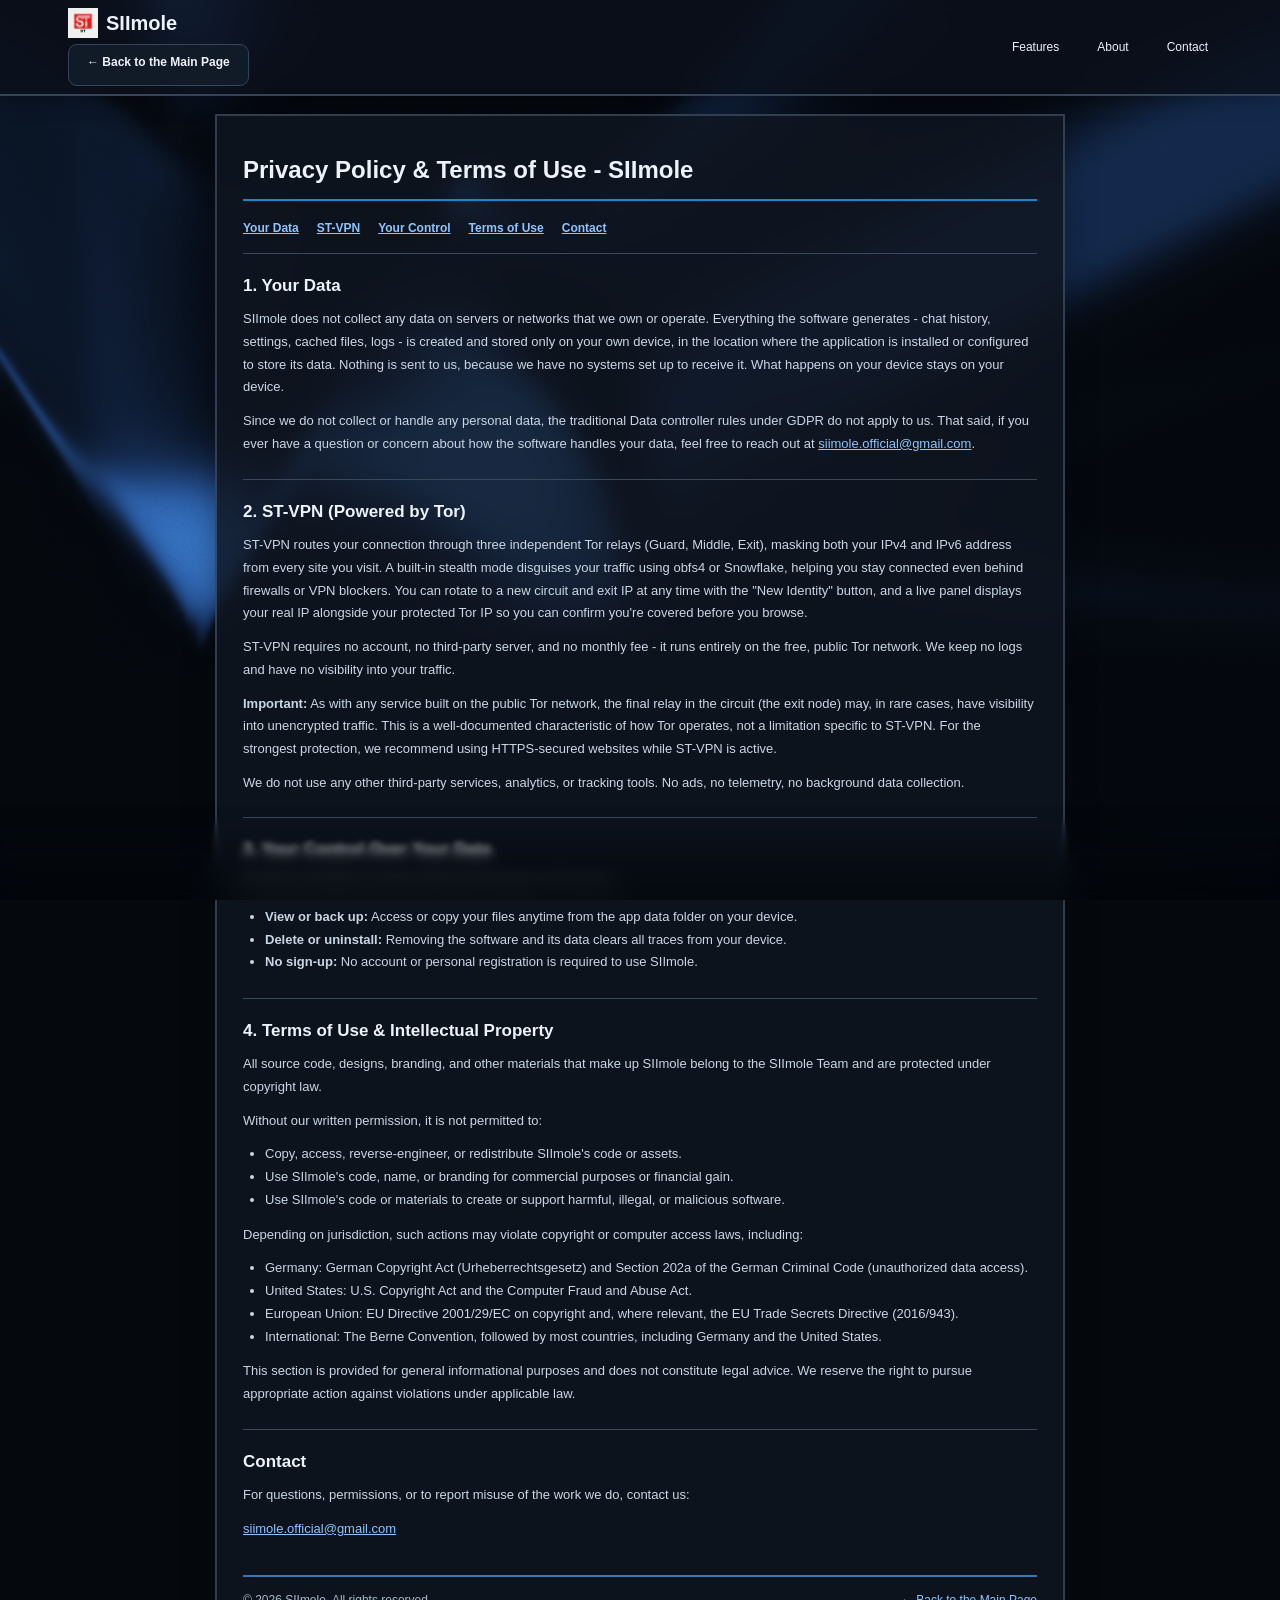
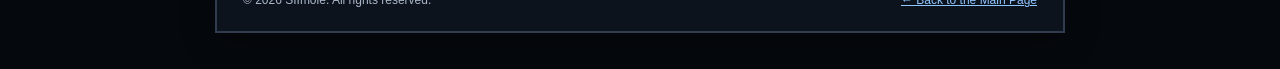
==== privacy/index.html @ ba8690a3 "Add bottom-edge gradual blur that fades out at the end of the page Vanilla port of the React Bits Gr" ====
<!DOCTYPE html>
<html lang="en">
<head>
<meta charset="UTF-8">
<meta name="viewport" content="width=device-width, initial-scale=1.0">
<meta name="theme-color" content="#05080d">
<title>Privacy Policy &amp; Terms of Use - SIImole</title>
<link rel="icon" type="image/x-icon" href="/assets/STsoftwareterminalLOGO.ico">
<link rel="icon" type="image/png" href="/assets/STsoftwareterminalLOGO.png.png">
<link rel="stylesheet" href="/style.css">
</head>
<body class="privacy-page">

<canvas id="site-background" aria-hidden="true"></canvas>

<header class="legal-header">
    <div class="legal-header-inner">
        <div class="legal-brand">
            <a class="legal-brand-home" href="/" aria-label="SIImole main page">
                <img src="/assets/STsoftwareterminalLOGO.png.png" alt="">
                <span>SIImole</span>
            </a>
            <a href="/" class="btn legal-back">&#8592; Back to the Main Page</a>
        </div>
        <nav class="legal-nav" aria-label="Main navigation">
            <a href="/#features">Features</a>
            <a href="/#about">About</a>
            <a href="mailto:siimole.official@gmail.com">Contact</a>
        </nav>
    </div>
</header>

<main class="legal-main">
    <article class="legal-document">
        <h1>Privacy Policy &amp; Terms of Use - SIImole</h1>
        <nav class="legal-index" aria-label="On this page">
            <a href="#sec-data">Your Data</a>
            <a href="#sec-vpn">ST-VPN</a>
            <a href="#sec-control">Your Control</a>
            <a href="#sec-ip">Terms of Use</a>
            <a href="#sec-contact">Contact</a>
        </nav>

        <section id="sec-data" class="legal-section">
            <h2>1. Your Data</h2>
            <p>
                SIImole does not collect any data on servers or networks that we own or operate.
                Everything the software generates - chat history, settings, cached files, logs -
                is created and stored only on your own device, in the location where the application
                is installed or configured to store its data. Nothing is sent to us, because we have
                no systems set up to receive it. What happens on your device stays on your device.
            </p>
            <p>
                Since we do not collect or handle any personal data, the traditional Data controller
                rules under GDPR do not apply to us. That said, if you ever have a question or concern
                about how the software handles your data, feel free to reach out at
                <a href="mailto:siimole.official@gmail.com">siimole.official@gmail.com</a>.
            </p>
        </section>

        <section id="sec-vpn" class="legal-section">
            <h2>2. ST-VPN (Powered by Tor)</h2>
            <p>
                ST-VPN routes your connection through three independent Tor relays (Guard, Middle, Exit),
                masking both your IPv4 and IPv6 address from every site you visit. A built-in stealth mode
                disguises your traffic using obfs4 or Snowflake, helping you stay connected even behind
                firewalls or VPN blockers. You can rotate to a new circuit and exit IP at any time with
                the "New Identity" button, and a live panel displays your real IP alongside your
                protected Tor IP so you can confirm you're covered before you browse.
            </p>
            <p>
                ST-VPN requires no account, no third-party server, and no monthly fee - it runs entirely
                on the free, public Tor network. We keep no logs and have no visibility into your traffic.
            </p>
            <p>
                <strong>Important:</strong> As with any service built on the public Tor network, the final
                relay in the circuit (the exit node) may, in rare cases, have visibility into unencrypted
                traffic. This is a well-documented characteristic of how Tor operates, not a limitation
                specific to ST-VPN. For the strongest protection, we recommend using HTTPS-secured websites
                while ST-VPN is active.
            </p>
            <p>
                We do not use any other third-party services, analytics, or tracking tools. No ads,
                no telemetry, no background data collection.
            </p>
        </section>

        <section id="sec-control" class="legal-section">
            <h2>3. Your Control Over Your Data</h2>
            <p>Because everything is stored locally, you're always in full control:</p>
            <ul>
                <li><strong>View or back up:</strong> Access or copy your files anytime from the app data folder on your device.</li>
                <li><strong>Delete or uninstall:</strong> Removing the software and its data clears all traces from your device.</li>
                <li><strong>No sign-up:</strong> No account or personal registration is required to use SIImole.</li>
            </ul>
        </section>

        <section id="sec-ip" class="legal-section">
            <h2>4. Terms of Use &amp; Intellectual Property</h2>
            <p>
                All source code, designs, branding, and other materials that make up SIImole belong to
                the SIImole Team and are protected under copyright law.
            </p>
            <p>Without our written permission, it is not permitted to:</p>
            <ul>
                <li>Copy, access, reverse-engineer, or redistribute SIImole's code or assets.</li>
                <li>Use SIImole's code, name, or branding for commercial purposes or financial gain.</li>
                <li>Use SIImole's code or materials to create or support harmful, illegal, or malicious software.</li>
            </ul>
            <p>Depending on jurisdiction, such actions may violate copyright or computer access laws, including:</p>
            <ul>
                <li>Germany: German Copyright Act (Urheberrechtsgesetz) and Section 202a of the German Criminal Code (unauthorized data access).</li>
                <li>United States: U.S. Copyright Act and the Computer Fraud and Abuse Act.</li>
                <li>European Union: EU Directive 2001/29/EC on copyright and, where relevant, the EU Trade Secrets Directive (2016/943).</li>
                <li>International: The Berne Convention, followed by most countries, including Germany and the United States.</li>
            </ul>
            <p>
                This section is provided for general informational purposes and does not constitute legal advice.
                We reserve the right to pursue appropriate action against violations under applicable law.
            </p>
        </section>

        <section id="sec-contact" class="legal-section">
            <h2>Contact</h2>
            <p>For questions, permissions, or to report misuse of the work we do, contact us:</p>
            <p><a href="mailto:siimole.official@gmail.com">siimole.official@gmail.com</a></p>
        </section>

        <footer class="legal-document-footer">
            <span>&copy; 2026 SIImole. All rights reserved.</span>
            <a href="/">&#8592; Back to the Main Page</a>
        </footer>
    </article>
</main>

<div class="gradual-blur" data-position="bottom" data-target="page" data-height="6rem" data-strength="2" data-layers="8" data-curve="linear" data-exponential="true" data-tint="rgba(3, 6, 11, 0.6)" data-auto-hide="true" data-z-index="900"></div>
<script src="/dark-veil.js"></script>
<script src="/target-cursor.js"></script>
<script src="/content-reveal.js"></script>
<script src="/back-to-top.js"></script>
<script src="/gradual-blur.js"></script>
</body>
</html>
---- style.css ----
/* ═══════════════════════════════════════════════
   ST-SoftwareTool  —  Classic Theme Website
   ═══════════════════════════════════════════════ */

:root {
    --gray:       #121a27;
    --dark-gray:  #46566e;
    --black:      #e8eef7;
    --white:      #d8e2f0;
    --blue:       #17457d;
    --blue-mid:   #245f9f;
    --blue-light: #4a8bd0;
    --teal:       #05080d;

    --term-bg:      #050a12;
    --term-bg2:     #0a1320;
    --term-border:  #33445d;
    --term-text:    #e0e8f3;
    --term-prompt:  #ffffff;
    --term-success: #8bc7ff;
    --term-info:    #b2d8ff;
    --term-error:   #f0a2b3;
    --term-warn:    #e8eef7;
}

/* ── Reset ─────────────────────────────────────── */
*, *::before, *::after { margin: 0; padding: 0; box-sizing: border-box; }

html { scroll-behavior: smooth; }

body {
    background: radial-gradient(circle at top, #0b1422 0%, #070c14 35%, #03060a 72%, #010204 100%);
    font-family: 'Segoe UI', Tahoma, Arial, sans-serif;
    font-size: 14px;
    color: var(--black);
    min-height: 100vh;
    padding-bottom: 40px;
    position: relative;
    overflow-x: hidden;
    -webkit-user-select: none;
    user-select: none;
}

a,
a * {
    -webkit-user-select: text;
    user-select: text;
}

#site-background {
    position: fixed;
    inset: 0;
    width: 100%;
    height: 100%;
    z-index: 0;
    pointer-events: none;
    opacity: 1;
}

.site-banner {
    position: relative;
    z-index: 1;
    margin: 24px auto 18px;
    width: min(1180px, calc(100% - 28px));
    background: rgba(5, 9, 15, 0.86);
    border: 1px solid rgba(155, 181, 216, 0.28);
    box-shadow: 0 18px 40px rgba(0, 0, 0, 0.42), inset 0 1px 0 rgba(255, 255, 255, 0.08);
    backdrop-filter: blur(8px);
}

.site-banner-inner {
    display: flex;
    flex-direction: column;
    align-items: center;
    justify-content: center;
    gap: 10px;
    text-align: center;
    padding: 22px 20px 18px;
}

.site-banner-copy {
    width: min(980px, 100%);
}

.site-banner-title {
    display: flex;
    align-items: center;
    justify-content: center;
    width: 100%;
    min-height: clamp(74px, 10vw, 132px);
    font-size: clamp(28px, 7vw, 83px);
    font-weight: 900;
    line-height: 1.15;
    letter-spacing: clamp(1px, 0.4vw, 6px);
    white-space: nowrap;
    cursor: default;
}

/* GradientText (React Bits port, see gradient-text.js) */
.gradient-text {
    position: relative;
    display: inline-flex;
    align-items: center;
    justify-content: center;
    max-width: 100%;
    isolation: isolate;
}

.gradient-text__inner {
    position: relative;
    display: inline-block;
}

.gradient-text__content {
    display: inline-block;
    background-image: var(--gt-gradient);
    -webkit-background-clip: text;
    background-clip: text;
    -webkit-text-fill-color: transparent;
}

.gradient-text__glow {
    position: absolute;
    inset: 0;
    z-index: -1;
    background-image: var(--gt-gradient);
    -webkit-background-clip: text;
    background-clip: text;
    -webkit-text-fill-color: transparent;
    filter: blur(0.3em) saturate(1.4);
    opacity: var(--gt-glow);
    pointer-events: none;
    user-select: none;
}

.site-banner p {
    margin: 0 auto;
    max-width: 780px;
    color: rgba(232, 239, 249, 0.86);
    font-size: 14px;
    line-height: 1.8;
    letter-spacing: 0.02em;
}

@media (max-width: 640px) {
    .site-banner-title {
        min-height: clamp(64px, 16vw, 92px);
    }
}

/* ── Win95 3-D helpers ─────────────────────────── */
.raised {
    border-top:    2px solid var(--white);
    border-left:   2px solid var(--white);
    border-right:  2px solid var(--dark-gray);
    border-bottom: 2px solid var(--dark-gray);
    outline: 1px solid var(--black);
}
.sunken {
    border-top:    2px solid var(--dark-gray);
    border-left:   2px solid var(--dark-gray);
    border-right:  2px solid var(--white);
    border-bottom: 2px solid var(--white);
}

/* ── Window chrome ─────────────────────────────── */
.window {
    background: var(--gray);
    border-top:    2px solid var(--white);
    border-left:   2px solid var(--white);
    border-right:  2px solid var(--black);
    border-bottom: 2px solid var(--black);
    outline: 1px solid var(--dark-gray);
    outline-offset: 1px;
}

.title-bar {
    background: linear-gradient(90deg, var(--blue) 0%, var(--blue-light) 100%);
    color: var(--white);
    font-weight: bold;
    font-size: 13px;
    padding: 3px 5px;
    display: flex;
    justify-content: space-between;
    align-items: center;
    user-select: none;
    gap: 6px;
}
.title-bar-left {
    display: flex;
    align-items: center;
    gap: 5px;
}
.title-icon {
    width: 16px;
    height: 16px;
    object-fit: contain;
}
.title-bar-btns {
    display: flex;
    gap: 2px;
    flex-shrink: 0;
}
.tb-btn {
    width: 18px;
    height: 16px;
    background: var(--gray);
    border-top: 1px solid var(--white);
    border-left: 1px solid var(--white);
    border-right: 1px solid var(--black);
    border-bottom: 1px solid var(--black);
    font-size: 10px;
    line-height: 1;
    cursor: default;
    display: flex;
    align-items: center;
    justify-content: center;
    color: var(--black);
    font-weight: bold;
}

/* ── Navigation / Menu bar ─────────────────────── */
.nav-menu {
    background: var(--gray);
    border-bottom: 1px solid var(--dark-gray);
    display: flex;
    align-items: center;
    padding: 2px 4px;
    gap: 0;
    flex-wrap: wrap;
    position: sticky;
    top: 0;
    z-index: 100;
}
.nav-menu a {
    padding: 3px 10px;
    color: var(--black);
    text-decoration: none;
    font-size: 13px;
    white-space: nowrap;
}
.nav-menu a:hover {
    background: var(--blue);
    color: var(--white);
}
.nav-logo {
    display: flex;
    align-items: center;
    gap: 6px;
    padding: 2px 10px 2px 6px;
    border-right: 1px solid var(--dark-gray);
    margin-right: 4px;
    font-weight: bold;
    font-size: 13px;
    color: var(--black);
}
.nav-logo img {
    width: 20px;
    height: 20px;
    object-fit: contain;
}

/* ── Win95 Buttons ─────────────────────────────── */
.btn {
    background: var(--gray);
    color: var(--black);
    border-top:    2px solid var(--white);
    border-left:   2px solid var(--white);
    border-right:  2px solid var(--dark-gray);
    border-bottom: 2px solid var(--dark-gray);
    outline: 1px solid var(--black);
    padding: 5px 20px;
    font-size: 13px;
    font-family: inherit;
    cursor: pointer;
    min-width: 80px;
    text-decoration: none;
    display: inline-block;
    text-align: center;
}
.btn:active {
    border-top:    2px solid var(--dark-gray);
    border-left:   2px solid var(--dark-gray);
    border-right:  2px solid var(--white);
    border-bottom: 2px solid var(--white);
    padding: 6px 19px 4px 21px;
}
.btn:hover { background: #d4d4d4; }
.btn-primary {
    background: var(--blue);
    color: var(--white);
    border-top:    2px solid var(--blue-light);
    border-left:   2px solid var(--blue-light);
    border-right:  2px solid var(--black);
    border-bottom: 2px solid var(--black);
}
.btn-primary:hover { background: var(--blue-mid); }

/* ── Terminal block ────────────────────────────── */
.terminal {
    background: var(--term-bg);
    color: var(--term-text);
    font-family: 'Consolas', 'Courier New', monospace;
    font-size: 13px;
    line-height: 1.6;
    padding: 14px 18px;
    border-top:    2px solid var(--dark-gray);
    border-left:   2px solid var(--dark-gray);
    border-right:  2px solid var(--white);
    border-bottom: 2px solid var(--white);
}
.terminal .t-prompt  { color: var(--term-prompt); }
.terminal .t-success { color: var(--term-success); }
.terminal .t-info    { color: var(--term-info); }
.terminal .t-error   { color: var(--term-error); }
.terminal .t-warn    { color: var(--term-warn); }
.terminal .t-dim     { color: #6080c0; }
.terminal .t-cmd     { color: #ffffff; }

.term-input-row {
    display: flex;
    align-items: center;
    margin-top: 4px;
}
.cursor {
    display: inline-block;
    width: 8px;
    height: 14px;
    background: var(--term-prompt);
    animation: blink 1s step-end infinite;
    vertical-align: middle;
    margin-left: 1px;
}
@keyframes blink { 0%,100%{opacity:1} 50%{opacity:0} }

/* ── GroupBox (Win95 panel) ────────────────────── */
.group-box {
    border-top:    1px solid var(--dark-gray);
    border-left:   1px solid var(--dark-gray);
    border-right:  1px solid var(--white);
    border-bottom: 1px solid var(--white);
    outline: 1px solid var(--gray);
    padding: 18px 14px 14px;
    margin-top: 10px;
    position: relative;
}
.group-box-title {
    position: absolute;
    top: -9px;
    left: 10px;
    background: var(--gray);
    padding: 0 5px;
    font-weight: bold;
    font-size: 13px;
}

/* ── Progress bar ──────────────────────────────── */
.progress-wrap {
    border-top:    2px solid var(--dark-gray);
    border-left:   2px solid var(--dark-gray);
    border-right:  2px solid var(--white);
    border-bottom: 2px solid var(--white);
    background: var(--white);
    height: 20px;
    overflow: hidden;
}
.progress-fill {
    height: 100%;
    background: var(--blue);
    background: repeating-linear-gradient(
        90deg,
        var(--blue) 0px,
        var(--blue) 10px,
        var(--blue-light) 10px,
        var(--blue-light) 20px
    );
    transition: width 1.5s ease;
}

/* ── Status bar ────────────────────────────────── */
.status-bar {
    display: flex;
    gap: 2px;
    padding: 3px 4px;
    border-top: 1px solid var(--dark-gray);
    background: var(--gray);
}
.status-panel {
    border-top:    1px solid var(--dark-gray);
    border-left:   1px solid var(--dark-gray);
    border-right:  1px solid var(--white);
    border-bottom: 1px solid var(--white);
    padding: 1px 8px;
    font-size: 12px;
    color: var(--black);
}

/* ── Taskbar ───────────────────────────────────── */
.taskbar {
    position: fixed;
    bottom: 0;
    left: 0;
    right: 0;
    height: 32px;
    background: var(--gray);
    border-top: 2px solid var(--white);
    display: flex;
    align-items: center;
    gap: 4px;
    padding: 0 4px;
    z-index: 999;
}
.start-btn {
    background: var(--gray);
    border-top:    2px solid var(--white);
    border-left:   2px solid var(--white);
    border-right:  2px solid var(--dark-gray);
    border-bottom: 2px solid var(--dark-gray);
    outline: 1px solid var(--black);
    padding: 2px 8px 2px 4px;
    display: flex;
    align-items: center;
    gap: 4px;
    cursor: pointer;
    font-weight: bold;
    font-size: 13px;
    font-family: inherit;
    height: 24px;
}
.start-btn img { width: 16px; height: 16px; object-fit: contain; }
.start-btn:active {
    border-top:    2px solid var(--dark-gray);
    border-left:   2px solid var(--dark-gray);
    border-right:  2px solid var(--white);
    border-bottom: 2px solid var(--white);
}
.taskbar-divider {
    width: 1px;
    height: 22px;
    background: var(--dark-gray);
    margin: 0 3px;
    box-shadow: 1px 0 0 var(--white);
}
.taskbar-item {
    background: var(--gray);
    border-top:    2px solid var(--white);
    border-left:   2px solid var(--white);
    border-right:  2px solid var(--dark-gray);
    border-bottom: 2px solid var(--dark-gray);
    height: 24px;
    padding: 0 10px;
    display: flex;
    align-items: center;
    gap: 5px;
    font-size: 12px;
    cursor: default;
    min-width: 120px;
}
.taskbar-item.active {
    border-top:    2px solid var(--dark-gray);
    border-left:   2px solid var(--dark-gray);
    border-right:  2px solid var(--white);
    border-bottom: 2px solid var(--white);
    background: repeating-linear-gradient(
        45deg,
        var(--gray) 0px 2px,
        #b0b0b0 2px 4px
    );
}
.taskbar-item img { width: 14px; height: 14px; object-fit: contain; }
.taskbar-right {
    margin-left: auto;
    display: flex;
    align-items: center;
    gap: 0;
}
.taskbar-clock {
    border-top:    1px solid var(--dark-gray);
    border-left:   1px solid var(--dark-gray);
    border-right:  1px solid var(--white);
    border-bottom: 1px solid var(--white);
    padding: 2px 10px;
    font-size: 12px;
    font-family: 'Segoe UI', Tahoma, monospace;
    min-width: 70px;
    text-align: center;
    height: 24px;
    display: flex;
    align-items: center;
}

/* ══════════════════════════════════════════════
   LAYOUT
   ══════════════════════════════════════════════ */

.desktop {
    max-width: 1180px;
    margin: 0 auto;
    padding: 14px 14px 50px;
    position: relative;
    z-index: 1;
}

/* Main window wrapping entire page */
.main-window {
    display: flex;
    flex-direction: column;
}

/* Sections share a window appearance */
section {
    padding: 28px 28px;
    background: var(--gray);
}
section + section {
    border-top: 1px solid var(--dark-gray);
}

/* ── Hero ──────────────────────────────────────── */
#hero {
    display: grid;
    grid-template-columns: 1fr 1fr;
    gap: 24px;
    align-items: start;
    background: var(--gray);
    min-height: 400px;
}
.hero-terminal-wrap { display: flex; flex-direction: column; gap: 0; }
.hero-terminal-wrap .title-bar { font-size: 12px; }
.hero-terminal { min-height: 300px; }

.hero-desc {
    display: flex;
    flex-direction: column;
    gap: 16px;
    padding-top: 8px;
}
.hero-desc h1 {
    font-size: 22px;
    font-weight: bold;
    letter-spacing: 1px;
}
.hero-desc .tagline {
    color: var(--dark-gray);
    font-size: 13px;
    font-style: italic;
    margin-top: -10px;
}
.hero-desc p {
    font-size: 13px;
    line-height: 1.7;
    color: #111;
}
.hero-desc .btn-row {
    display: flex;
    gap: 10px;
    flex-wrap: wrap;
}

/* ── Features ──────────────────────────────────── */
#features { background: var(--gray); }
#features h2 { font-size: 16px; font-weight: bold; margin-bottom: 20px; }

.features-grid {
    display: grid;
    grid-template-columns: repeat(2, 1fr);
    gap: 18px;
}
.feature-card {
    background: var(--gray);
    padding: 14px 16px;
}
.feature-card-wide {
    grid-column: 1 / -1;
}
.feature-card h3 {
    font-size: 13px;
    font-weight: bold;
    margin-bottom: 10px;
    padding-bottom: 4px;
    border-bottom: 1px solid var(--dark-gray);
}
.feature-card p {
    font-size: 12px;
    line-height: 1.7;
    color: #222;
}
.feature-card ul {
    list-style: none;
    margin-top: 8px;
    font-size: 12px;
}
.feature-card ul li::before {
    display: inline-block;
    width: 4px;
    height: 4px;
    margin: 0 7px 2px 0;
    border-radius: 50%;
    background: #8fc5ff;
    content: "";
}
.feature-card ul li { padding: 1px 0; }

/* ── Commands ──────────────────────────────────── */
#commands { background: var(--gray); }
#commands h2 { font-size: 16px; font-weight: bold; margin-bottom: 20px; }

.commands-layout {
    display: grid;
    grid-template-columns: 1fr 1fr;
    gap: 20px;
}
.cmd-window { display: flex; flex-direction: column; }
.cmd-terminal { flex: 1; font-size: 12px; min-height: 260px; }

.cmd-table {
    border-collapse: collapse;
    width: 100%;
    font-size: 12px;
}
.cmd-table th {
    background: var(--blue);
    color: var(--white);
    padding: 4px 10px;
    text-align: left;
    font-weight: bold;
    border: 1px solid var(--dark-gray);
}
.cmd-table td {
    padding: 3px 10px;
    border: 1px solid var(--dark-gray);
    vertical-align: top;
}
.cmd-table tr:nth-child(even) td { background: #b8b8b8; }
.cmd-code { color: var(--blue); font-family: 'Consolas','Courier New',monospace; font-weight: bold; }

/* ── Performance / Monitor ─────────────────────── */
#monitor { background: var(--gray); }
#monitor h2 { font-size: 16px; font-weight: bold; margin-bottom: 20px; }

.monitor-grid {
    display: grid;
    grid-template-columns: repeat(3, 1fr);
    gap: 16px;
}
.monitor-card {
    background: var(--gray);
    padding: 12px 14px;
}
.monitor-card h4 { font-size: 12px; font-weight: bold; margin-bottom: 8px; color: var(--blue); }
.monitor-label { font-size: 11px; margin-bottom: 3px; }
.monitor-value { font-size: 11px; color: var(--dark-gray); }

/* ── Download ──────────────────────────────────── */
#download { background: var(--gray); }

/* Aurora behind the Download section — fades in when a Download button is pressed
   (aurora.js). Content stays above it and clickable. */
.aurora-container {
    position: relative;
    width: 100%;
    height: 100%;
    overflow: hidden;
}
.aurora-canvas {
    position: absolute;
    inset: 0;
    display: block;
    width: 100%;
    height: 100%;
}
#download {
    position: relative;
    isolation: isolate;
    overflow: hidden;
}
#download > .download-aurora {
    position: absolute;
    inset: 0;
    width: auto;
    height: auto;
    z-index: 0;
    pointer-events: none;
    opacity: 0;
    transition: opacity 1.2s cubic-bezier(0.22, 1, 0.36, 1);
}
#download > .download-aurora.is-visible { opacity: 1; }
#download > :not(.download-aurora) {
    position: relative;
    z-index: 1;
}
@media (prefers-reduced-motion: reduce) {
    #download > .download-aurora { transition: none; }
}

/* Windows / macOS switch (rubber-segment.js) and platform panes (download.js) */
.platform-switch-row {
    display: flex;
    align-items: center;
    gap: 14px;
    flex-wrap: wrap;
    margin: -6px 0 18px;
}
.platform-switch-label {
    font-size: 11px;
    color: #aab7ca;
}
#platform-switch .rubber-segment {
    min-width: 230px;
    box-shadow: inset 0 0 0 1px var(--dark-gray);
}
.download-pane[hidden] { display: none; }
.download-pane.is-entering {
    animation: download-pane-in 0.42s cubic-bezier(0.22, 1, 0.36, 1);
}
@keyframes download-pane-in {
    from { opacity: 0; transform: translateY(8px); }
    to   { opacity: 1; transform: none; }
}
.mac-download-row {
    display: flex;
    gap: 8px;
    flex-wrap: wrap;
    align-items: center;
}
.mac-download-row .btn { min-width: 118px; }
.download-pane a.is-unavailable {
    opacity: 0.45;
    cursor: not-allowed;
    filter: grayscale(0.6);
}
.mac-coming-soon {
    font-size: 11px !important;
    color: #8fc5ff;
    margin: 10px 0 0 !important;
}
.mac-which {
    font-size: 11px !important;
    color: #aab7ca;
    margin: 10px 0 0 !important;
}
.download-thanks {
    margin-top: 12px;
    min-height: 1.6em;
    font-size: 13px;
    font-weight: bold;
    color: #8fc5ff;
}
@media (prefers-reduced-motion: reduce) {
    .download-pane.is-entering { animation: none; }
}

/* ── RubberSegment ─────────────────────────────── */
.rubber-segment {
    --rs-track: #27272a;
    --rs-thumb: #fafafa;
    --rs-ink: #fafafa;
    --rs-ink-active: #18181b;
    --rs-radius: 10px;
    --rs-inset: 3px;
    --rs-thumb-radius: 7px;
    --rs-h: 36px;
    --rs-font: 13px;
    --rs-pad: 14px;
    --rs-min: 44px;
    --rs-idle: 0.7;
    --rs-hover: 0.9;
    --rs-ease-out: cubic-bezier(0.23, 1, 0.32, 1);

    position: relative;
    display: inline-grid;
    grid-auto-flow: column;
    grid-auto-columns: auto;
    vertical-align: middle;
    padding: var(--rs-inset);
    border-radius: var(--rs-radius);
    background: var(--rs-track);
    font-family: inherit;
    touch-action: pan-y;
    user-select: none;
    -webkit-user-select: none;
    -webkit-touch-callout: none;
    -webkit-tap-highlight-color: transparent;
}
.rubber-segment[data-equal] { grid-auto-columns: minmax(0, 1fr); }
.rubber-segment[aria-disabled='true'] { opacity: 0.5; pointer-events: none; }
.rubber-segment__item {
    display: inline-flex;
    align-items: center;
    justify-content: center;
    gap: 6px;
    height: calc(var(--rs-h) - var(--rs-inset) * 2);
    min-width: var(--rs-min);
    margin: 0;
    padding: 0 var(--rs-pad);
    border: 0;
    border-radius: var(--rs-thumb-radius);
    background: none;
    color: var(--rs-ink);
    opacity: var(--rs-idle);
    font: inherit;
    font-size: var(--rs-font);
    font-weight: 500;
    line-height: 1;
    white-space: nowrap;
    cursor: pointer;
    outline: none;
    box-shadow: none;
    transition: opacity 160ms ease, transform 160ms var(--rs-ease-out);
}
.rubber-segment__item[aria-checked='true'] { cursor: default; }
.rubber-segment[data-draggable] .rubber-segment__item[aria-checked='true'] { cursor: grab; }
.rubber-segment[data-held],
.rubber-segment[data-held] .rubber-segment__item { cursor: grabbing; }
.rubber-segment__item[data-pressed] { transform: scale(0.96); }
.rubber-segment__item:focus-visible { outline: 2px solid var(--rs-thumb); outline-offset: 3px; }
@media (hover: hover) and (pointer: fine) {
    .rubber-segment__item[aria-checked='false']:hover { opacity: var(--rs-hover); }
}
.rubber-segment__thumb {
    position: absolute;
    inset: var(--rs-inset);
    display: grid;
    grid-auto-flow: column;
    grid-auto-columns: auto;
    background: var(--rs-thumb);
    color: var(--rs-ink-active);
    pointer-events: none;
}
.rubber-segment[data-equal] .rubber-segment__thumb { grid-auto-columns: minmax(0, 1fr); }
.rubber-segment__copy { color: inherit; opacity: 1; cursor: default; }
@media (prefers-reduced-motion: reduce) {
    .rubber-segment__item { transition: opacity 160ms ease; }
}

/* ── TextType ──────────────────────────────────── */
.text-type { position: relative; display: inline-block; white-space: pre-wrap; }
.text-type__sr {
    position: absolute;
    width: 1px;
    height: 1px;
    padding: 0;
    margin: -1px;
    overflow: hidden;
    clip: rect(0, 0, 0, 0);
    white-space: nowrap;
    border: 0;
}
.text-type__char { position: relative; }
.text-type__char--selected { background-color: color-mix(in srgb, currentColor 25%, transparent); }
.text-type__caret { display: inline-block; width: 0; }
.text-type__cursor {
    position: absolute;
    top: 0;
    left: 0;
    white-space: pre;
    pointer-events: none;
    transition: opacity 0.2s ease;
    will-change: transform;
}
.text-type__cursor--hidden { opacity: 0; }
.text-type__blink { display: inline-block; }
.text-type__blink--on { animation: text-type-blink var(--tt-blink, 1.1s) ease-in-out infinite; }
@keyframes text-type-blink {
    0%, 32%  { opacity: 1; }
    52%, 68% { opacity: 0; }
    88%, 100% { opacity: 1; }
}
.text-type__cursor--character .text-type__blink { margin-left: 0.25rem; }
.text-type__shape { display: inline-block; margin-left: 0.06em; background-color: currentColor; }
.text-type__cursor--bar .text-type__shape {
    width: max(2px, 0.07em);
    height: 1.1em;
    vertical-align: -0.2em;
    border-radius: 1px;
}
.text-type__cursor--block .text-type__shape {
    width: 0.56em;
    height: 1.1em;
    vertical-align: -0.2em;
    border-radius: 0.06em;
}
.text-type__cursor--underscore .text-type__shape {
    width: 0.56em;
    height: max(2px, 0.075em);
    vertical-align: -0.12em;
    border-radius: 1px;
}
.download-inner {
    display: flex;
    gap: 28px;
    align-items: flex-start;
    flex-wrap: wrap;
}
.download-box {
    min-width: 280px;
    flex: 1 1 320px;
    max-width: 100%;
    padding: 18px 20px;
}
.download-box h3 { font-size: 14px; font-weight: bold; margin-bottom: 10px; }
.download-box p { font-size: 12px; margin-bottom: 14px; line-height: 1.7; }

.req-list {
    font-size: 12px;
    list-style: none;
    line-height: 2;
}
.req-list li::before {
    display: inline-block;
    width: 6px;
    height: 10px;
    margin: 0 8px 0 2px;
    border: solid #8fc5ff;
    border-width: 0 2px 2px 0;
    content: "";
    transform: rotate(45deg);
}

/* ── About ─────────────────────────────────────── */
#about { background: var(--gray); }
.about-inner { display: flex; gap: 28px; align-items: flex-start; flex-wrap: wrap; }
.about-logo-box { text-align: center; padding: 14px; min-width: 160px; }
.about-logo-box img { width: 96px; height: 96px; object-fit: contain; display: block; margin: 0 auto 10px; }
.about-logo-box h2 { font-size: 14px; font-weight: bold; }
.about-logo-box p { font-size: 11px; color: var(--dark-gray); }
.about-text { flex: 1; min-width: 240px; }
.about-text h3 { font-size: 13px; font-weight: bold; margin-bottom: 6px; }
.about-text p { font-size: 12px; line-height: 1.8; color: #222; margin-bottom: 10px; }

/* ── Hero brand (terminal header) ──────────────── */
.hero-brand {
    display: flex;
    align-items: center;
    gap: 16px;
    padding: 6px 0 16px;
}
.hero-brand-logo {
    width: 72px;
    height: 72px;
    object-fit: contain;
    flex-shrink: 0;
    filter: drop-shadow(0 0 8px #4488ff);
}
.hero-brand-title {
    color: #ffff00;
    font-weight: bold;
    font-size: 15px;
    letter-spacing: 1px;
}
.hero-brand-sub {
    color: #c0c0c0;
    font-size: 12px;
    margin-top: 3px;
}
.hero-brand-tag {
    color: #00ffff;
    font-size: 11px;
    margin-top: 6px;
}

/* ── Feature split (VPN two-col) ───────────────── */
.feature-split {
    padding: 14px;
    display: grid;
    grid-template-columns: 1fr 1fr;
    gap: 20px;
}

/* ── Command table wrap ────────────────────────── */
.cmd-table-wrap {
    overflow: auto;
    -webkit-overflow-scrolling: touch;
    max-width: 100%;
}

/* ── Download side column ──────────────────────── */
.download-side {
    display: flex;
    flex-direction: column;
    gap: 10px;
    min-width: 220px;
    flex: 1;
}

/* ── Scrollbar Win95 ───────────────────────────── */
::-webkit-scrollbar { width: 16px; }
::-webkit-scrollbar-track { background: var(--gray); }
::-webkit-scrollbar-thumb {
    background: var(--gray);
    border-top:    2px solid var(--white);
    border-left:   2px solid var(--white);
    border-right:  2px solid var(--dark-gray);
    border-bottom: 2px solid var(--dark-gray);
}
::-webkit-scrollbar-button {
    background: var(--gray);
    border-top:    2px solid var(--white);
    border-left:   2px solid var(--white);
    border-right:  2px solid var(--dark-gray);
    border-bottom: 2px solid var(--dark-gray);
    height: 16px;
    display: block;
}

/* ══════════════════════════════════════════════
   RESPONSIVE — Tablet & Mobile
   ══════════════════════════════════════════════ */

img, video, svg { max-width: 100%; height: auto; }

.title-bar-left {
    min-width: 0;
    overflow: hidden;
    text-overflow: ellipsis;
    white-space: nowrap;
}

.main-window,
.desktop,
section,
.download-inner,
.about-inner,
.features-grid,
.commands-layout,
.monitor-grid {
    min-width: 0;
}

/* Tablet (and small laptops) */
@media (max-width: 960px) {
    .desktop {
        padding: 10px 10px 52px;
    }

    section {
        padding: 22px 16px;
    }

    #hero {
        grid-template-columns: 1fr;
        gap: 18px;
        min-height: 0;
    }

    .hero-terminal { min-height: 240px; }

    .features-grid {
        grid-template-columns: 1fr 1fr;
        gap: 14px;
    }

    .commands-layout {
        grid-template-columns: 1fr;
        gap: 16px;
    }

    .monitor-grid {
        grid-template-columns: 1fr 1fr;
        gap: 12px;
    }

    .feature-split {
        grid-template-columns: 1fr 1fr;
        gap: 14px;
    }

    .download-inner {
        gap: 16px;
    }

    .download-box,
    .download-side {
        min-width: 0;
        width: 100%;
        flex: 1 1 100%;
    }

    .about-inner {
        gap: 16px;
    }

    .about-logo-box {
        min-width: 0;
        width: 100%;
    }

    .nav-menu {
        gap: 2px;
    }

    .nav-menu a {
        padding: 6px 8px;
    }
}

/* Phones / narrow tablets */
@media (max-width: 640px) {
    body {
        font-size: 13px;
        padding-bottom: 44px;
        overflow-x: hidden;
        -webkit-text-size-adjust: 100%;
        text-size-adjust: 100%;
    }

    .desktop {
        padding: 6px 6px 56px;
    }

    section {
        padding: 16px 12px;
    }

    .title-bar {
        font-size: 12px;
        padding: 4px 4px 4px 5px;
    }

    .title-bar-btns {
        display: none;
    }

    .nav-menu {
        position: sticky;
        top: 0;
        padding: 4px;
        gap: 0;
        overflow-x: auto;
        flex-wrap: nowrap;
        -webkit-overflow-scrolling: touch;
        scrollbar-width: thin;
    }

    .nav-logo {
        flex-shrink: 0;
        padding: 4px 8px 4px 4px;
        margin-right: 2px;
        font-size: 12px;
    }

    .nav-logo span,
    .nav-logo {
        white-space: nowrap;
    }

    .nav-menu a {
        flex-shrink: 0;
        padding: 8px 10px;
        font-size: 12px;
        min-height: 36px;
        display: inline-flex;
        align-items: center;
    }

    #hero {
        gap: 14px;
    }

    .hero-terminal {
        min-height: 0;
        font-size: 12px;
        padding: 12px;
        overflow-x: auto;
        -webkit-overflow-scrolling: touch;
    }

    .hero-brand {
        gap: 10px;
        padding-bottom: 12px;
    }

    .hero-brand-logo {
        width: 52px;
        height: 52px;
    }

    .hero-brand-title {
        font-size: 13px;
        letter-spacing: 0.5px;
    }

    .hero-brand-sub,
    .hero-brand-tag {
        font-size: 11px;
    }

    .hero-desc h1 {
        font-size: 18px;
    }

    .hero-desc .btn-row,
    .btn-row {
        gap: 8px;
    }

    .btn {
        padding: 10px 16px;
        min-width: 0;
        flex: 1 1 auto;
        min-height: 40px;
        display: inline-flex;
        align-items: center;
        justify-content: center;
    }

    .features-grid {
        grid-template-columns: 1fr;
        gap: 12px;
    }

    .feature-card-wide {
        grid-column: auto;
    }

    .feature-split {
        grid-template-columns: 1fr;
        gap: 8px;
        padding: 12px;
    }

    .cmd-terminal {
        min-height: 200px;
        font-size: 11px;
        padding: 12px;
        overflow-x: auto;
    }

    .cmd-table {
        font-size: 11px;
        min-width: 420px;
    }

    .cmd-table th,
    .cmd-table td {
        padding: 6px 8px;
    }

    .monitor-grid {
        grid-template-columns: 1fr;
        gap: 10px;
    }

    .status-bar {
        flex-wrap: wrap;
        gap: 3px;
    }

    .status-panel {
        font-size: 11px;
        padding: 2px 6px;
    }

    .taskbar {
        height: 36px;
        padding: 0 4px;
    }

    .taskbar-item {
        min-width: 0;
        max-width: 42vw;
        overflow: hidden;
        text-overflow: ellipsis;
        white-space: nowrap;
        padding: 0 8px;
        font-size: 11px;
    }

    .start-btn span {
        display: none;
    }

    .start-btn {
        padding: 2px 6px;
        min-width: 36px;
        justify-content: center;
    }

    .taskbar-clock {
        min-width: 56px;
        padding: 2px 6px;
        font-size: 11px;
    }

    .group-box {
        padding: 16px 10px 12px;
    }

    .download-box {
        min-width: 0;
        padding: 0;
    }

    .about-text {
        min-width: 0;
    }

    /* Prefer touch scrolling inside terminals / tables */
    .terminal {
        overflow-x: auto;
        word-break: break-word;
    }
}

/* Very small phones */
@media (max-width: 380px) {
    .nav-logo {
        font-size: 0;
        gap: 0;
        padding: 4px 6px;
    }

    .nav-logo img {
        margin: 0;
    }

    .hero-brand {
        flex-direction: column;
        align-items: flex-start;
    }

    .btn-row .btn {
        width: 100%;
    }
}

/* ══════════════════════════════════════════════
   Privacy modal + Privacy page
   ══════════════════════════════════════════════ */

.status-link {
    color: var(--blue);
    text-decoration: underline;
    font-size: inherit;
}
.status-link:hover { color: var(--blue-mid); }

.privacy-modal {
    position: fixed;
    inset: 0;
    z-index: 10000;
    display: flex;
    align-items: center;
    justify-content: center;
    padding: 16px;
    box-sizing: border-box;
}
.privacy-modal[hidden] { display: none !important; }
.privacy-modal-backdrop {
    position: absolute;
    inset: 0;
    background: rgba(0, 0, 80, 0.55);
}
.privacy-modal-window {
    position: relative;
    z-index: 1;
    width: min(560px, 100%);
    max-height: min(90vh, 720px);
    display: flex;
    flex-direction: column;
    box-shadow: 4px 4px 0 rgba(0, 0, 0, 0.35);
}
.privacy-modal-body {
    padding: 14px 16px 16px;
    display: flex;
    flex-direction: column;
    gap: 12px;
    min-height: 0;
    overflow: hidden;
}
.privacy-modal-intro {
    font-size: 12px;
    line-height: 1.7;
    color: #111;
}
.privacy-modal-scroll {
    flex: 1 1 auto;
    min-height: 0;
    max-height: 42vh;
    overflow-y: auto;
    -webkit-overflow-scrolling: touch;
    background: var(--gray);
    margin-top: 4px;
}
.privacy-modal-list {
    margin: 0 0 0 18px;
    padding: 0;
    font-size: 12px;
    line-height: 1.75;
    color: #111;
}
.privacy-modal-list li { margin-bottom: 8px; }
.privacy-modal-contact {
    font-size: 11px;
    line-height: 1.7;
    color: #333;
    margin-top: 8px;
}
.privacy-modal-contact a { color: var(--blue); }
.privacy-modal-actions {
    display: flex;
    flex-wrap: wrap;
    gap: 10px;
    align-items: center;
    justify-content: flex-end;
}
.privacy-modal-actions .btn {
    min-height: 40px;
    display: inline-flex;
    align-items: center;
    justify-content: center;
}
body.privacy-locked {
    overflow: hidden;
}

/* Privacy policy page */
.privacy-page .taskbar-home-btn {
    text-decoration: none;
    color: inherit;
    min-width: 0;
    font-weight: bold;
}
.privacy-page .nav-return {
    margin-left: auto;
    font-weight: bold;
    color: var(--blue) !important;
}
.privacy-page .nav-return:hover {
    background: var(--blue) !important;
    color: var(--white) !important;
}

.privacy-toolbar {
    display: flex;
    flex-wrap: wrap;
    gap: 10px;
    align-items: center;
    padding: 10px 14px;
    background: var(--gray);
    border-bottom: 1px solid var(--dark-gray);
    position: sticky;
    top: 0;
    z-index: 90;
}
.privacy-return-btn {
    font-weight: bold;
}

.privacy-section {
    padding: 22px 24px 28px;
}
.privacy-actions {
    display: flex;
    flex-wrap: wrap;
    gap: 10px;
    margin-bottom: 16px;
}
.privacy-actions-bottom {
    margin-top: 20px;
    margin-bottom: 0;
    justify-content: flex-start;
}

.privacy-hero {
    display: grid;
    grid-template-columns: 1.4fr 1fr;
    gap: 18px;
    margin-bottom: 22px;
    align-items: start;
}
.privacy-hero-term {
    min-height: 0;
    padding: 14px 16px;
}
.privacy-hero-side {
    display: flex;
    flex-direction: column;
    gap: 14px;
    min-width: 0;
}
.privacy-index-card { overflow: hidden; }
.privacy-index-body {
    padding: 8px;
    display: flex;
    flex-direction: column;
    gap: 4px;
}
.privacy-index-link {
    display: flex;
    align-items: center;
    gap: 10px;
    padding: 8px 10px;
    text-decoration: none;
    color: var(--black);
    font-size: 12px;
    line-height: 1.35;
    border: 1px solid transparent;
}
.privacy-index-link:hover {
    background: var(--blue);
    color: var(--white);
}
.privacy-index-link:hover small { color: #c8d8ff; }
.privacy-index-link small {
    color: #555;
    font-size: 11px;
}

.privacy-badge-box { margin-top: 0; }
.privacy-badge-list {
    list-style: none;
    font-size: 12px;
    line-height: 2;
    margin: 0;
}
.privacy-badge-list li::before {
    display: inline-block;
    width: 6px;
    height: 10px;
    margin: 0 8px 0 2px;
    border: solid #8fc5ff;
    border-width: 0 2px 2px 0;
    content: "";
    transform: rotate(45deg);
}

/* Pixel-style section icons */
.privacy-ico {
    width: 28px;
    height: 28px;
    flex-shrink: 0;
    display: inline-block;
    image-rendering: pixelated;
    border: 1px solid var(--black);
    box-shadow:
        inset 1px 1px 0 var(--white),
        inset -1px -1px 0 var(--dark-gray);
}
.privacy-ico-sm {
    width: 16px;
    height: 16px;
}
.privacy-ico-data {
    background:
        linear-gradient(90deg, #1084d0 0 40%, transparent 40%),
        linear-gradient(#000080 0 100%);
    background-size: 100% 4px, 100% 100%;
    background-repeat: repeat-y, no-repeat;
}
.privacy-ico-vpn {
    background:
        radial-gradient(circle at 30% 50%, #00ff00 0 18%, transparent 19%),
        radial-gradient(circle at 50% 50%, #ffff00 0 18%, transparent 19%),
        radial-gradient(circle at 70% 50%, #ff6666 0 18%, transparent 19%),
        #000080;
}
.privacy-ico-control {
    background:
        linear-gradient(135deg, #c0c0c0 40%, #000080 40% 60%, #c0c0c0 60%);
}
.privacy-ico-ip {
    background:
        repeating-linear-gradient(45deg, #000080 0 4px, #1084d0 4px 8px);
}
.privacy-ico-mail {
    background:
        linear-gradient(180deg, #ffffff 0 35%, #000080 35% 100%);
    position: relative;
}
.privacy-ico-mail::after {
    content: "";
    display: block;
    width: 100%;
    height: 100%;
    background:
        linear-gradient(135deg, transparent 48%, #c0c0c0 48% 52%, transparent 52%),
        linear-gradient(225deg, transparent 48%, #c0c0c0 48% 52%, transparent 52%);
}

.privacy-cards {
    display: flex;
    flex-direction: column;
    gap: 16px;
}
.privacy-card { overflow: hidden; scroll-margin-top: 64px; }
.privacy-card-body {
    padding: 14px 16px 16px;
    background: #ececec;
    border-top: 1px solid var(--dark-gray);
}
.privacy-card-body p,
.privacy-card-body li {
    font-size: 13px;
    line-height: 1.8;
    color: #111;
}
.privacy-card-body p { margin-bottom: 10px; }
.privacy-card-body ul { margin: 0 0 12px 20px; }
.privacy-card-body a { color: var(--blue); }

.privacy-vpn-diagram {
    display: flex;
    flex-wrap: wrap;
    align-items: center;
    justify-content: center;
    gap: 6px;
    padding: 12px;
    margin-bottom: 14px;
    background: #000080;
    border-top: 2px solid var(--dark-gray);
    border-left: 2px solid var(--dark-gray);
    border-right: 2px solid var(--white);
    border-bottom: 2px solid var(--white);
    font-family: 'Consolas', 'Courier New', monospace;
    font-size: 11px;
}
.vpn-node {
    background: var(--gray);
    color: var(--black);
    padding: 6px 10px;
    border-top: 1px solid var(--white);
    border-left: 1px solid var(--white);
    border-right: 1px solid var(--black);
    border-bottom: 1px solid var(--black);
    font-weight: bold;
}
.vpn-guard { background: #90ee90; }
.vpn-mid { background: #ffff99; }
.vpn-exit { background: #ffb6b6; }
.vpn-arrow { color: #ffff00; font-size: 16px; font-weight: bold; }

.privacy-control-grid {
    display: grid;
    grid-template-columns: repeat(3, 1fr);
    gap: 10px;
    margin-top: 8px;
}
.privacy-control-item {
    background: var(--gray);
    padding: 12px;
    display: flex;
    flex-direction: column;
    gap: 6px;
    font-size: 12px;
    line-height: 1.6;
}
.privacy-control-item strong {
    font-size: 12px;
    color: var(--blue);
}

.privacy-law-grid {
    display: grid;
    grid-template-columns: 1fr 1fr;
    gap: 10px;
    margin-top: 8px;
}
.privacy-law-item { overflow: hidden; }
.privacy-law-body {
    padding: 10px 12px;
    font-size: 12px;
    line-height: 1.65;
    background: #f4f4f4;
}

.privacy-contact-panel {
    display: flex;
    align-items: center;
    gap: 18px;
    flex-wrap: wrap;
}
.privacy-contact-logo {
    width: 72px;
    height: 72px;
    object-fit: contain;
    flex-shrink: 0;
}
.privacy-copy {
    margin-top: 14px;
    font-size: 12px;
    color: #555;
}

@media (max-width: 960px) {
    .privacy-hero {
        grid-template-columns: 1fr;
    }
    .privacy-control-grid {
        grid-template-columns: 1fr;
    }
    .privacy-law-grid {
        grid-template-columns: 1fr;
    }
    .privacy-page .nav-return {
        margin-left: 0;
    }
}

@media (max-width: 640px) {
    .privacy-modal {
        padding: 8px;
        align-items: stretch;
    }
    .privacy-modal-window {
        width: 100%;
        max-height: 96vh;
        margin: auto 0;
    }
    .privacy-modal-body {
        padding: 12px;
    }
    .privacy-modal-scroll {
        max-height: none;
        flex: 1 1 auto;
    }
    .privacy-modal-actions {
        flex-direction: column-reverse;
        align-items: stretch;
    }
    .privacy-modal-actions .btn {
        width: 100%;
    }
    .privacy-section {
        padding: 14px 12px 20px;
    }
    .privacy-toolbar {
        padding: 8px 10px;
        flex-direction: column;
        align-items: stretch;
    }
    .privacy-toolbar .btn,
    .privacy-actions .btn {
        width: 100%;
        min-height: 40px;
        display: inline-flex;
        align-items: center;
        justify-content: center;
    }
    .privacy-actions {
        flex-direction: column;
        align-items: stretch;
    }
    .privacy-card-body {
        padding: 12px;
    }
    .privacy-vpn-diagram {
        gap: 4px;
        padding: 10px 6px;
    }
    .vpn-node {
        padding: 5px 7px;
        font-size: 10px;
    }
    .taskbar-home-btn {
        display: none;
    }
}

/* ── Standalone privacy and terms page ─────────── */
.privacy-page {
    background: #c0c0c0;
    padding: 0;
}
.legal-header {
    background: #c0c0c0;
    border-bottom: 2px solid #999;
    box-shadow: 0 1px 2px rgba(0, 0, 0, 0.12);
}
.legal-header-inner {
    max-width: 1180px;
    min-height: 76px;
    margin: 0 auto;
    padding: 8px 18px;
    display: flex;
    align-items: center;
    justify-content: space-between;
    gap: 20px;
}
.legal-brand {
    display: flex;
    flex-direction: column;
    align-items: flex-start;
    gap: 6px;
}
.legal-brand-home {
    display: inline-flex;
    align-items: center;
    gap: 8px;
    color: var(--blue);
    text-decoration: none;
    font-size: 20px;
    font-weight: bold;
}
.legal-brand-home img {
    width: 30px;
    height: 30px;
    object-fit: contain;
}
.legal-back {
    padding: 4px 12px;
    font-size: 12px;
    font-weight: bold;
}
.legal-nav {
    display: flex;
    align-items: center;
    gap: 30px;
}
.legal-nav a {
    padding: 8px 4px;
    color: #222;
    font-size: 12px;
    text-decoration: none;
}
.legal-nav a:hover {
    color: var(--blue);
    text-decoration: underline;
}
.legal-main {
    padding: 18px 16px 36px;
}
.legal-document {
    width: min(850px, 100%);
    margin: 0 auto;
    padding: 38px 26px 24px;
    background: #dedede;
    border: 2px solid #f7f7f7;
    border-right-color: #999;
    border-bottom-color: #999;
    box-shadow: 0 1px 2px rgba(0, 0, 0, 0.14);
}
.legal-document h1 {
    margin: 0 0 20px;
    padding-bottom: 14px;
    border-bottom: 2px solid #1688cc;
    color: #18315d;
    font-size: 24px;
    line-height: 1.3;
}
.legal-index {
    display: flex;
    flex-wrap: wrap;
    gap: 8px 18px;
    padding: 0 0 18px;
    border-bottom: 1px solid #bbb;
}
.legal-index a,
.legal-section a,
.legal-document-footer a {
    color: #000080;
    text-decoration: underline;
}
.legal-index a {
    font-size: 12px;
    font-weight: 600;
}
.legal-index a:hover,
.legal-section a:hover,
.legal-document-footer a:hover {
    color: #0a24a0;
}
.legal-section {
    padding: 22px 0 12px;
    background: transparent;
    scroll-margin-top: 16px;
}
.legal-section + .legal-section {
    border-top: 1px solid #c5c5c5;
}
.legal-section h2 {
    margin-bottom: 12px;
    color: #18315d;
    font-size: 17px;
}
.legal-section p,
.legal-section li {
    color: #444;
    font-size: 13px;
    line-height: 1.75;
}
.legal-section p {
    margin-bottom: 11px;
}
.legal-section ul {
    margin: 0 0 12px 22px;
}
.legal-document-footer {
    display: flex;
    flex-wrap: wrap;
    justify-content: space-between;
    gap: 10px;
    margin-top: 12px;
    padding-top: 16px;
    border-top: 2px solid #1688cc;
    color: #555;
    font-size: 12px;
}
.privacy-page a:focus-visible {
    outline: 2px solid #1688cc;
    outline-offset: 3px;
}

@media (max-width: 640px) {
    .legal-header-inner {
        align-items: center;
        flex-direction: row;
        flex-wrap: wrap;
        gap: 8px 12px;
        padding: 10px 14px;
    }
    .legal-brand {
        flex: 1 1 auto;
        flex-direction: row;
        flex-wrap: wrap;
        align-items: center;
        gap: 8px;
    }
    .legal-brand-home {
        font-size: 18px;
    }
    .legal-brand-home img {
        width: 28px;
        height: 28px;
    }
    .legal-back {
        min-height: 44px;
        padding: 5px 8px;
        font-size: 11px;
    }
    .legal-nav {
        flex: 1 0 100%;
        justify-content: space-between;
        gap: 4px;
    }
    .legal-nav a {
        min-height: 44px;
        padding: 10px 4px;
        display: inline-flex;
        align-items: center;
    }
    .legal-main {
        padding: 10px 8px 24px;
    }
    .legal-document {
        padding: 22px 14px 18px;
    }
    .legal-document h1 {
        font-size: clamp(19px, 5.5vw, 22px);
        overflow-wrap: anywhere;
    }
    .legal-index {
        gap: 4px;
    }
    .legal-index a {
        min-height: 44px;
        padding: 10px 8px;
        display: inline-flex;
        align-items: center;
    }
    .legal-section {
        scroll-margin-top: 12px;
    }
    .legal-section h2 {
        font-size: 17px;
    }
    .legal-section p,
    .legal-section li {
        font-size: 14px;
        line-height: 1.7;
    }
    .legal-section ul {
        margin-left: 18px;
        padding-right: 2px;
    }
    .legal-document a {
        overflow-wrap: anywhere;
    }
    .legal-document-footer {
        flex-direction: column;
    }
}

@media (min-width: 641px) and (max-width: 900px) {
    .legal-header-inner {
        padding-right: 20px;
        padding-left: 20px;
    }
    .legal-nav {
        gap: clamp(14px, 3vw, 26px);
    }
    .legal-main {
        padding: 16px 20px 32px;
    }
    .legal-document {
        padding: 32px clamp(22px, 4vw, 32px) 24px;
    }
    .legal-section p,
    .legal-section li {
        font-size: 14px;
    }
}

@media (max-width: 360px) {
    .legal-header-inner {
        padding-right: 10px;
        padding-left: 10px;
    }
    .legal-brand {
        gap: 6px;
    }
    .legal-back {
        padding-right: 6px;
        padding-left: 6px;
        font-size: 10px;
    }
    .legal-nav a {
        font-size: 11px;
    }
    .legal-document {
        padding-right: 12px;
        padding-left: 12px;
    }
}

@media (prefers-reduced-motion: reduce) {
    html {
        scroll-behavior: auto;
    }
}

/* ── Dark black, white and blue theme ──────────── */
html {
    color-scheme: dark;
}

.window {
    border-color: #45536a;
    outline-color: #273448;
    box-shadow: 0 12px 30px rgba(0, 0, 0, 0.24);
}

.title-bar {
    background: linear-gradient(90deg, #102d52 0%, #1b5794 100%);
}

.nav-menu {
    background: #0c121c;
    border-bottom-color: #35445a;
}

.nav-menu a {
    color: #dce5f1;
}

.nav-menu a.active,
.nav-menu a:hover {
    background: #17457d;
    color: #ffffff;
}

.nav-logo {
    color: #f0f4fa;
    border-right-color: #46566e;
}

.btn {
    background: #151e2b;
    color: #edf3fa;
    border-color: #596980;
    outline-color: #263448;
}

.btn:hover {
    background: #202c3d;
}

.btn-primary {
    background: #17457d;
    color: #ffffff;
    border-top-color: #6ea7e5;
    border-left-color: #6ea7e5;
    border-right-color: #0b1c34;
    border-bottom-color: #0b1c34;
}

.btn-primary:hover {
    background: #245f9f;
}

.tb-btn {
    background: #1a2636;
    color: #edf3fa;
    border-color: #8290a4;
}

.group-box {
    border-color: #53627a;
    outline-color: #263448;
}

.group-box-title {
    background: var(--gray);
    color: #f0f4fa;
}

.hero-desc p,
.feature-card p,
.about-text p,
.privacy-modal-intro,
.privacy-modal-list,
.legal-section p,
.legal-section li {
    color: #cbd6e5;
}

.hero-desc .tagline,
.monitor-value,
.about-logo-box p {
    color: #a4b1c4;
}

.feature-card h3 {
    border-bottom-color: #46566e;
}

.cmd-table td {
    background: #0d1420;
    color: #dfe7f2;
}

.cmd-table tr:nth-child(even) td {
    background: #141e2c;
}

.cmd-code,
.monitor-card h4,
.privacy-control-item strong {
    color: #7dbaff;
}

.progress-wrap {
    background: #080d15;
    border-color: #53627a;
}

.status-bar {
    background: #0b111b;
    border-top-color: #46566e;
}

.status-panel {
    color: #dbe4f0;
    border-color: #46566e;
}

.taskbar {
    background: #090f18;
    border-top-color: #46566e;
}

.start-btn,
.taskbar-item,
.taskbar-clock {
    background: #121b28;
    color: #edf3fa;
    border-color: #61728b;
    outline-color: #263448;
}

.taskbar-item.active {
    background: #1b2b40;
    border-color: #718198;
}

.taskbar-divider {
    background: #46566e;
    box-shadow: 1px 0 0 #111a27;
}

::-webkit-scrollbar-track,
::-webkit-scrollbar-thumb,
::-webkit-scrollbar-button {
    background-color: #121a27;
    border-top-color: #526179;
    border-left-color: #526179;
    border-right-color: #080d15;
    border-bottom-color: #080d15;
}

.privacy-modal-backdrop {
    background: rgba(0, 0, 0, 0.78);
}

.privacy-modal-contact {
    color: #b6c3d5;
}

.privacy-page {
    background: #05080d;
    color: #e8eef7;
}

.privacy-page .legal-header,
.privacy-page .legal-main {
    position: relative;
    z-index: 1;
}

.legal-header {
    background: #0b111b;
    border-bottom-color: #35445a;
    box-shadow: 0 4px 20px rgba(0, 0, 0, 0.28);
}

.legal-brand-home,
.legal-nav a {
    color: #edf3fa;
}

.legal-nav a:hover,
.legal-document a:hover {
    color: #8fc5ff;
}

.legal-document {
    background: #101722;
    border-color: #526179;
    box-shadow: 0 12px 30px rgba(0, 0, 0, 0.28);
}

.legal-document h1,
.legal-section h2 {
    color: #edf3fa;
}

.legal-index {
    border-bottom-color: #39485e;
}

.legal-index a,
.legal-section a,
.legal-document-footer a {
    color: #8fc5ff;
}

.legal-section + .legal-section {
    border-top-color: #39485e;
}

.legal-document-footer {
    border-top-color: #3b76b7;
    color: #aab7ca;
}

.privacy-index-link,
.privacy-card-body p,
.privacy-card-body li,
.privacy-modal-contact {
    color: #d4deeb;
}

.privacy-index-link small,
.privacy-copy {
    color: #aab7ca;
}

.privacy-card-body,
.privacy-law-body,
.privacy-control-item {
    background: #151e2b;
}

.privacy-card-body a,
.privacy-modal-contact a {
    color: #8fc5ff;
}

.privacy-vpn-diagram {
    background: #07101e;
}

.vpn-node {
    background: #172437;
    color: #e8eef7;
    border-color: #687a93;
}

.vpn-guard,
.vpn-mid,
.vpn-exit {
    background: #1b3450;
}

.privacy-page .legal-back {
    color: #edf3fa;
}

.hero-brand-title {
    color: #edf3fa;
}

.hero-brand-tag,
.req-list li::before,
.privacy-badge-list li::before {
    color: #8fc5ff;
}

.privacy-ico-vpn {
    background:
        radial-gradient(circle at 30% 50%, #8fc5ff 0 18%, transparent 19%),
        radial-gradient(circle at 50% 50%, #f5f8ff 0 18%, transparent 19%),
        radial-gradient(circle at 70% 50%, #4a8bd0 0 18%, transparent 19%),
        #10223a;
}

.privacy-ico-control {
    background: linear-gradient(135deg, #53627a 40%, #17457d 40% 60%, #53627a 60%);
}

/* ── Minimal dark site chrome and pill navigation ─ */
body {
    padding-bottom: 24px;
    background: #03060b;
}

#hero,
#features,
#commands,
#monitor,
#download,
#about {
    background: rgba(13, 20, 32, 0.68);
    backdrop-filter: blur(4px);
    -webkit-backdrop-filter: blur(4px);
}

#site-background {
    background: transparent;
}

.target-cursor {
    position: fixed;
    inset: 0;
    z-index: 2147483647;
    pointer-events: none;
    mix-blend-mode: difference;
    color: var(--cursor-color, #fff);
    opacity: 0;
}

.target-cursor span {
    position: absolute;
    top: 0;
    left: 0;
    box-sizing: border-box;
    width: 12px;
    height: 12px;
    border: solid var(--cursor-color, #fff);
    border-width: 2px 0 0 2px;
    border-radius: var(--cursor-radius, 2px);
    transform-origin: 0 0;
    will-change: transform;
}

.target-cursor i {
    position: absolute;
    top: 0;
    left: 0;
    width: 4px;
    height: 4px;
    border-radius: 50%;
    background: var(--cursor-color, #fff);
    will-change: transform;
}

.target-cursor b {
    position: absolute;
    color: var(--cursor-color, #fff);
    font: 500 11px/1 ui-monospace, SFMono-Regular, Menlo, Consolas, monospace;
    white-space: nowrap;
    opacity: 0;
    will-change: left, top, opacity;
}

.target-cursor-enabled,
.target-cursor-enabled * {
    cursor: none !important;
}

.content-reveal-ready {
    opacity: 0;
    transform: translate3d(0, 34px, 0);
    transition: opacity 800ms cubic-bezier(0.215, 0.61, 0.355, 1),
        transform 800ms cubic-bezier(0.215, 0.61, 0.355, 1);
    transition-delay: var(--content-reveal-delay, 0ms);
    will-change: opacity, transform;
}

.content-reveal-ready.content-revealed {
    opacity: 1;
    transform: translate3d(0, 0, 0);
}

@media (prefers-reduced-motion: reduce) {
    .content-reveal-ready,
    .content-reveal-ready.content-revealed {
        opacity: 1;
        transform: none;
        transition: none;
        will-change: auto;
    }
}

.site-banner {
    border: 0;
    box-shadow: none;
    background: transparent;
    backdrop-filter: none;
}

.site-banner-inner {
    padding-top: 40px;
    padding-bottom: 30px;
}

.desktop {
    padding-top: 8px;
    padding-bottom: 24px;
}

.main-window.window {
    overflow: visible;
    background: transparent;
    border: 0;
    outline: 0;
    box-shadow: none;
}

.window {
    overflow: hidden;
    background: rgba(13, 20, 32, 0.76);
    border: 1px solid rgba(126, 151, 185, 0.28);
    border-radius: 12px;
    outline: 0;
    box-shadow: 0 12px 30px rgba(0, 0, 0, 0.22);
    backdrop-filter: blur(8px);
    -webkit-backdrop-filter: blur(8px);
}

.title-bar {
    min-height: 0;
    padding: 14px 16px 8px;
    background: transparent;
    color: #f4f7fb;
    font-size: 13px !important;
    border: 0;
}

.title-bar-left {
    gap: 0;
}

.title-bar .title-icon,
.title-bar-btns,
.tb-btn {
    display: none !important;
}

.nav-menu {
    position: sticky;
    top: 12px;
    z-index: 100;
    display: flex;
    width: max-content;
    max-width: calc(100% - 24px);
    margin: 0 auto 20px;
    padding: 5px;
    gap: 3px;
    flex-wrap: nowrap;
    overflow-x: auto;
    scrollbar-width: none;
    border: 1px solid rgba(164, 184, 211, 0.18);
    border-radius: 999px;
    background: rgba(9, 14, 22, 0.9);
    box-shadow: 0 12px 30px rgba(0, 0, 0, 0.32);
    backdrop-filter: blur(14px);
    -webkit-backdrop-filter: blur(14px);
}

.nav-menu::-webkit-scrollbar {
    display: none;
}

.nav-menu .pill-nav-link {
    position: relative;
    display: inline-flex;
    flex: 0 0 auto;
    align-items: center;
    justify-content: center;
    min-height: 42px;
    padding: 0 16px;
    overflow: hidden;
    isolation: isolate;
    border: 0;
    border-radius: 999px;
    background: transparent;
    color: #bdc8d8;
    font-size: 13px;
    text-decoration: none;
    transition: color 180ms ease, transform 260ms cubic-bezier(0.22, 1, 0.36, 1);
}

.nav-menu .pill-nav-link::before {
    position: absolute;
    inset: 0;
    z-index: -1;
    border-radius: inherit;
    background: #245f9f;
    content: "";
    clip-path: circle(0 at 50% 110%);
    transition: clip-path 420ms cubic-bezier(0.22, 1, 0.36, 1);
}

.nav-menu .pill-nav-link:hover,
.nav-menu .pill-nav-link:focus-visible,
.nav-menu .pill-nav-link.active {
    color: #ffffff;
}

.nav-menu .pill-nav-link:hover::before,
.nav-menu .pill-nav-link:focus-visible::before,
.nav-menu .pill-nav-link.active::before {
    clip-path: circle(150% at 50% 50%);
}

.nav-menu .pill-nav-link:active {
    transform: scale(0.96);
}

.pill-nav-label {
    display: flex;
    flex-direction: column;
    height: 1em;
    overflow: hidden;
    line-height: 1;
    white-space: nowrap;
}

.pill-nav-label > span {
    display: block;
    height: 1em;
    flex: 0 0 1em;
    transition: transform 360ms cubic-bezier(0.22, 1, 0.36, 1);
}

.pill-nav-link:hover .pill-nav-label > span,
.pill-nav-link:focus-visible .pill-nav-label > span {
    transform: translateY(-100%);
}

.nav-menu .pill-nav-link.active::after {
    position: absolute;
    bottom: 4px;
    left: 50%;
    width: 4px;
    height: 4px;
    border-radius: 50%;
    background: #ffffff;
    content: "";
    transform: translateX(-50%);
}

.nav-menu .pill-nav-link:focus-visible {
    outline: 2px solid #a9d2ff;
    outline-offset: -3px;
}

.window .title-bar {
    min-height: 0;
    padding: 16px 16px 8px;
}

.window .title-bar + div:not(.terminal) {
    border-top: 0;
}

.privacy-modal-title {
    padding: 16px 16px 0;
    color: #edf3fa;
    font-size: 17px;
}

.terminal {
    margin: 8px;
    border: 1px solid rgba(126, 151, 185, 0.28);
    border-radius: 9px;
    background: rgba(5, 10, 18, 0.88);
}

.hero-terminal-wrap .terminal {
    margin: 10px;
}

.hero-terminal-wrap .hero-brand-title {
    color: #ffffff;
}

.group-box {
    border: 1px solid rgba(126, 151, 185, 0.3);
    border-radius: 9px;
    outline: 0;
    background: rgba(12, 19, 30, 0.62);
    backdrop-filter: blur(6px);
    -webkit-backdrop-filter: blur(6px);
}

.group-box-title {
    background: rgba(12, 19, 30, 0.62);
}

.btn {
    min-height: 42px;
    padding: 10px 18px;
    border: 1px solid #34445a;
    border-radius: 9px;
    outline: 0;
    background: #111a27;
    color: #f2f6fc;
    transition: transform 180ms ease, border-color 180ms ease, background 180ms ease, box-shadow 180ms ease;
}

.btn:hover,
.btn:focus-visible {
    transform: translateY(-2px);
    border-color: #5e8fc5;
    background: #18283c;
    box-shadow: 0 8px 22px rgba(32, 94, 157, 0.25);
}

.btn:active {
    transform: translateY(0) scale(0.97);
}

.btn-primary {
    border-color: #397fbe;
    background: #17457d;
    color: #ffffff;
}

.status-bar,
.status-panel {
    border: 0;
    background: transparent;
}

.site-footer {
    position: relative;
    z-index: 1;
    display: flex;
    align-items: center;
    justify-content: space-between;
    gap: 16px;
    width: min(1152px, calc(100% - 28px));
    margin: 0 auto;
    padding: 16px 0;
    border-top: 1px solid #243246;
    color: #aab7ca;
    font-size: 12px;
}

.site-footer a {
    color: #9acaff;
}

.privacy-page .legal-header {
    background: rgba(11, 17, 27, 0.82);
    backdrop-filter: blur(12px);
    -webkit-backdrop-filter: blur(12px);
}

.privacy-page .legal-document {
    background: rgba(16, 23, 34, 0.82);
    border-color: rgba(126, 151, 185, 0.32);
    backdrop-filter: blur(8px);
    -webkit-backdrop-filter: blur(8px);
}

.technology-section {
    position: relative;
    z-index: 1;
    width: min(1152px, calc(100% - 28px));
    margin: 0 auto;
    padding: 28px 20px 34px;
    background: transparent;
    border-top: 1px solid rgba(126, 151, 185, 0.22);
}

.technology-section h2 {
    margin-bottom: 8px;
    color: #8fc5ff;
    font-size: 24px;
}

.technology-intro {
    margin-bottom: 20px;
    color: #b6c3d5;
    font-size: 13px;
}

.technology-loop {
    overflow: hidden;
    width: 100%;
    padding: 4px 0 10px;
    mask-image: linear-gradient(to right, transparent, #000 4%, #000 96%, transparent);
    -webkit-mask-image: linear-gradient(to right, transparent, #000 4%, #000 96%, transparent);
}

.technology-track {
    display: flex;
    width: max-content;
    animation: technology-loop-scroll 48s linear infinite;
    will-change: transform;
}

.technology-list {
    display: flex;
    flex: 0 0 auto;
    align-items: center;
    gap: 12px;
    margin: 0;
    padding: 0 6px;
    list-style: none;
}

.technology-logo {
    display: inline-flex;
    align-items: center;
    gap: 8px;
    padding: 8px 12px;
    color: #dce7f5;
    font-size: 12px;
    white-space: nowrap;
}

.technology-mark {
    display: block;
    flex: 0 0 32px;
    width: 32px;
    height: 32px;
    object-fit: contain;
}

.technology-logo[data-tech="GitHub"] .technology-mark,
.technology-logo[data-tech="macOS"] .technology-mark {
    filter: brightness(0) invert(1);
}

.technology-logo[data-tech="Linux"] .technology-mark {
    filter: drop-shadow(0 0 2px rgba(255, 255, 255, 0.8));
}

@keyframes technology-loop-scroll {
    to { transform: translateX(-50%); }
}

.star-border {
    position: relative;
    isolation: isolate;
    display: inline-flex;
    align-items: center;
    justify-content: center;
    overflow: visible;
    border-radius: 12px;
}

.star-border::before {
    position: absolute;
    z-index: -1;
    inset: 0;
    border-radius: inherit;
    box-shadow: inset 0 0 0 1px rgba(255, 255, 255, 0.16);
    content: "";
    pointer-events: none;
}

.star-border__light {
    position: absolute;
    z-index: 0;
    top: -48px;
    left: -48px;
    width: calc(100% + 96px);
    height: calc(100% + 96px);
    pointer-events: none;
}

.star-border-label {
    position: relative;
    z-index: 1;
}

.btn.star-border:hover,
.btn.star-border:focus-visible {
    border-color: #75b8ff;
    background: #18283c;
    box-shadow: 0 8px 22px rgba(32, 94, 157, 0.25);
}

.btn.btn-primary.star-border {
    background: #17457d;
}

.btn.btn-primary.star-border:hover,
.btn.btn-primary.star-border:focus-visible {
    background: #205a99;
}

.star-border:focus-visible {
    outline: 2px solid #a9d2ff;
    outline-offset: 3px;
}

.back-to-top {
    --back-top-size: 56px;
    position: fixed;
    right: 24px;
    bottom: 24px;
    z-index: 1200;
    width: var(--back-top-size);
    height: var(--back-top-size);
    opacity: 0;
    visibility: hidden;
    transform: translateY(14px) scale(0.9);
    transition: opacity 220ms ease, transform 260ms cubic-bezier(0.23, 1, 0.32, 1), visibility 220ms;
}

.back-to-top.is-visible {
    opacity: 1;
    visibility: visible;
    transform: translateY(0) scale(1);
}

.back-to-top__fx {
    position: absolute;
    inset: -42px;
    width: calc(100% + 84px);
    height: calc(100% + 84px);
    overflow: visible;
    pointer-events: none;
}

.back-to-top__band {
    fill: none;
    stroke: #52657e;
    stroke-width: 3;
    stroke-linecap: round;
}

.back-to-top__band.is-armed {
    stroke: #8fc5ff;
    stroke-width: 4;
}

.back-to-top__power {
    fill: none;
    stroke: #8fc5ff;
    stroke-width: 3;
    stroke-linecap: round;
    transform: rotate(-90deg);
    transform-origin: 50% 50%;
    transition: stroke-dasharray 100ms linear;
}

.back-to-top__face {
    position: absolute;
    inset: 5px;
    z-index: 1;
    display: grid;
    width: calc(100% - 10px);
    height: calc(100% - 10px);
    place-items: center;
    border: 1px solid #7192b7;
    border-radius: 50%;
    background: #e8eef7;
    color: #101722;
    cursor: grab;
    touch-action: none;
    -webkit-tap-highlight-color: transparent;
    transition: background 160ms ease, transform 160ms cubic-bezier(0.23, 1, 0.32, 1);
    user-select: none;
    -webkit-user-select: none;
}

.back-to-top__face:hover {
    background: #ffffff;
    transform: scale(1.04);
}

.back-to-top__face:active,
.back-to-top__face[data-held] {
    cursor: grabbing;
    transform: scale(0.97);
}

.back-to-top__face:focus-visible {
    outline: 2px solid #8fc5ff;
    outline-offset: 4px;
}

.back-to-top__face svg {
    width: 23px;
    height: 23px;
}

.back-to-top__particle {
    position: absolute;
    top: 50%;
    left: 50%;
    z-index: 2;
    width: 5px;
    height: 5px;
    border-radius: 50%;
    background: #a9d2ff;
    opacity: 0;
    pointer-events: none;
}

@media (max-width: 640px) {
    .back-to-top {
        right: 16px;
        bottom: 16px;
    }
}

@media (prefers-reduced-motion: reduce) {
    .back-to-top,
    .back-to-top__face {
        transition: none;
    }
}

@media (max-width: 640px) {
    .site-banner-inner {
        padding: 28px 8px 18px;
    }

    .nav-menu {
        width: calc(100% - 16px);
        max-width: none;
        margin-bottom: 12px;
        justify-content: flex-start;
    }

    .nav-menu .pill-nav-link {
        min-height: 40px;
        padding: 0 13px;
        font-size: 12px;
    }

    .desktop {
        padding-top: 4px;
        padding-right: 8px;
        padding-left: 8px;
    }

    .site-footer {
        flex-wrap: wrap;
        justify-content: flex-start;
    }

    .technology-section {
        padding: 22px 4px 28px;
    }

    .technology-section h2 {
        font-size: 20px;
    }

}

@media (prefers-reduced-motion: reduce) {
    .technology-track {
        animation: none;
    }
}

@media (prefers-reduced-motion: reduce) {
    .nav-menu .pill-nav-link,
    .pill-nav-label > span,
    .btn {
        transition: none;
    }
}

/* ── Privacy consent popup: solid, readable, scrollable ───────── */
.privacy-modal {
    padding: max(16px, env(safe-area-inset-top, 0px)) 16px max(16px, env(safe-area-inset-bottom, 0px));
}
.privacy-modal-backdrop {
    background: rgba(2, 5, 10, 0.88);
    backdrop-filter: blur(6px);
    -webkit-backdrop-filter: blur(6px);
}
.privacy-modal-window {
    width: min(680px, 100%);
    max-height: calc(100vh - 32px);
    max-height: calc(100dvh - 32px);
    background: #0d1520;
    border: 1px solid rgba(143, 197, 255, 0.35);
    border-radius: 14px;
    box-shadow: 0 24px 80px rgba(0, 0, 0, 0.7), 0 0 0 1px rgba(0, 0, 0, 0.6);
    backdrop-filter: none;
    -webkit-backdrop-filter: none;
}
.privacy-modal-title {
    flex: 0 0 auto;
    padding: 20px 22px 12px;
    font-size: 20px;
    line-height: 1.3;
    border-bottom: 1px solid rgba(126, 151, 185, 0.22);
}
.privacy-modal-body {
    flex: 1 1 auto;
    min-height: 0;
    padding: 14px 22px 0;
    overflow: hidden;
}
.privacy-modal-intro {
    flex: 0 0 auto;
    font-size: 14px;
    line-height: 1.6;
    color: #dbe5f1;
}
.privacy-modal-scroll {
    flex: 1 1 auto;
    min-height: 120px;
    max-height: none;
    margin-top: 0;
    padding: 16px 18px;
    overflow-y: auto;
    overscroll-behavior: contain;
    background: #121c2a;
    border: 1px solid rgba(126, 151, 185, 0.3);
    border-radius: 10px;
    backdrop-filter: none;
    -webkit-backdrop-filter: none;
    scrollbar-width: thin;
    scrollbar-color: #4d6584 transparent;
}
.privacy-modal-scroll::-webkit-scrollbar { width: 8px; }
.privacy-modal-scroll::-webkit-scrollbar-thumb { background: #4d6584; border-radius: 8px; }
.privacy-modal-scroll .group-box-title {
    position: static;
    display: block;
    padding: 0;
    margin-bottom: 10px;
    background: none;
    font-size: 15px;
    color: #f0f4fa;
}
.privacy-modal-list {
    font-size: 14px;
    line-height: 1.65;
    color: #dbe5f1;
}
.privacy-modal-list li { margin-bottom: 12px; }
.privacy-modal-contact {
    font-size: 13px;
    color: #c3d0e0;
}
.privacy-modal-actions {
    flex: 0 0 auto;
    padding: 14px 0 18px;
    border-top: 1px solid rgba(126, 151, 185, 0.22);
    margin: 0 -22px;
    padding-inline: 22px;
    background: #0d1520;
}
@media (max-width: 640px) {
    .privacy-modal { padding: 8px; }
    .privacy-modal-window { max-height: calc(100dvh - 16px); margin: auto 0; }
    .privacy-modal-title { font-size: 18px; padding: 16px 16px 10px; }
    .privacy-modal-body { padding: 12px 16px 0; }
    .privacy-modal-actions { margin: 0 -16px; padding-inline: 16px; }
    .privacy-modal-intro, .privacy-modal-list { font-size: 13.5px; }
}

/* ── Swipe toast (swipe-toast.js): "Downloading ST" pop-up, bottom-right ── */
.swipe-toast {
    --st-bg: #27272a;
    --st-ink: #f5f5f5;
    --st-fuse: #f5a524;
    --st-fuse-h: 2px;
    --st-w: 356px;
    --st-radius: 12px;
    --st-slide: 400ms;
    --st-offset: 32px;
    --st-ease-out: cubic-bezier(0.23, 1, 0.32, 1);

    position: fixed;
    right: var(--st-offset);
    bottom: calc(var(--st-offset) + env(safe-area-inset-bottom, 0px));
    /* Above the back-to-top button (1200) and privacy pop-up (10000), under the cursor. */
    z-index: 100000;
    width: min(var(--st-w), calc(100vw - 2 * var(--st-offset)));
    color: var(--st-ink);
    font-family: inherit;
    font-size: 13px;
    line-height: 1.5;
}

@media (max-width: 600px) {
    .swipe-toast { --st-offset: 16px; }
}

.swipe-toast [hidden] { display: none !important; }

.swipe-toast__lift {
    opacity: 1;
    transform: translateY(0);
    transition:
        transform var(--st-slide) var(--st-ease-out),
        opacity calc(var(--st-slide) * 0.6) ease;
}

.swipe-toast[data-mounted='false'] .swipe-toast__lift,
.swipe-toast[data-phase='closing'] .swipe-toast__lift,
.swipe-toast[data-phase='gone'] .swipe-toast__lift {
    opacity: 0;
    transform: translateY(100%);
}

.swipe-toast[data-phase='closing'] .swipe-toast__lift {
    transition:
        transform calc(var(--st-slide) * 0.7) var(--st-ease-out),
        opacity calc(var(--st-slide) * 0.5) ease;
}

.swipe-toast[data-phase='gone'] .swipe-toast__lift { visibility: hidden; }
.swipe-toast[data-instant] .swipe-toast__lift { transition-duration: 0s; }

.swipe-toast__card {
    position: relative;
    display: flex;
    align-items: center;
    gap: 8px;
    padding: 16px;
    border-radius: var(--st-radius);
    overflow: hidden;
    background: var(--st-bg);
    box-shadow:
        0 1px 2px rgba(0, 0, 0, 0.05),
        0 4px 12px rgba(0, 0, 0, 0.1);
    cursor: grab;
    outline: none;
    touch-action: none;
    user-select: none;
    -webkit-user-select: none;
    -webkit-touch-callout: none;
    -webkit-tap-highlight-color: transparent;
}

.swipe-toast__card:focus-visible { box-shadow: 0 0 0 2px var(--st-fuse); }
.swipe-toast__card[data-swiping] { cursor: grabbing; }

.swipe-toast[data-dismissible='false'] .swipe-toast__card {
    cursor: default;
    touch-action: auto;
}

.swipe-toast__body {
    display: flex;
    flex: 1 1 auto;
    flex-direction: column;
    gap: 1px;
    min-width: 0;
}

.swipe-toast__title { font-weight: 500; line-height: 1.5; }

.swipe-toast__desc {
    color: color-mix(in srgb, var(--st-ink) 66%, transparent);
    font-weight: 400;
    line-height: 1.4;
}

.swipe-toast__action {
    flex: none;
    height: 24px;
    padding: 0 8px;
    border: 0;
    border-radius: 5px;
    background: var(--st-ink);
    color: var(--st-bg);
    font: inherit;
    font-size: 12px;
    font-weight: 500;
    cursor: pointer;
    outline: none;
    touch-action: manipulation;
    -webkit-tap-highlight-color: transparent;
    transition:
        transform 160ms var(--st-ease-out),
        opacity 160ms ease;
}

.swipe-toast__action:focus-visible { box-shadow: 0 0 0 2px var(--st-fuse); }
.swipe-toast__action:active { transform: scale(0.97); }

@media (hover: hover) and (pointer: fine) {
    .swipe-toast__action:hover { opacity: 0.88; }
}

.swipe-toast__fuse {
    position: absolute;
    right: 0;
    bottom: 0;
    left: 0;
    height: var(--st-fuse-h);
    background: linear-gradient(
        90deg,
        transparent 0%,
        color-mix(in srgb, var(--st-fuse) 18%, transparent) 9%,
        color-mix(in srgb, var(--st-fuse) 50%, transparent) 18%,
        color-mix(in srgb, var(--st-fuse) 84%, transparent) 28%,
        var(--st-fuse) 38%,
        var(--st-fuse) 62%,
        color-mix(in srgb, var(--st-fuse) 84%, transparent) 72%,
        color-mix(in srgb, var(--st-fuse) 50%, transparent) 82%,
        color-mix(in srgb, var(--st-fuse) 18%, transparent) 91%,
        transparent 100%
    );
    transform-origin: left center;
    pointer-events: none;
}

.swipe-toast[data-fuse='top'] .swipe-toast__fuse { top: 0; bottom: auto; }
.swipe-toast[data-fuse='none'] .swipe-toast__fuse { opacity: 0; }

@media (prefers-reduced-motion: reduce) {
    .swipe-toast__lift {
        transform: none !important;
        transition: opacity 200ms ease;
    }
    .swipe-toast__action:active { transform: none; }
}
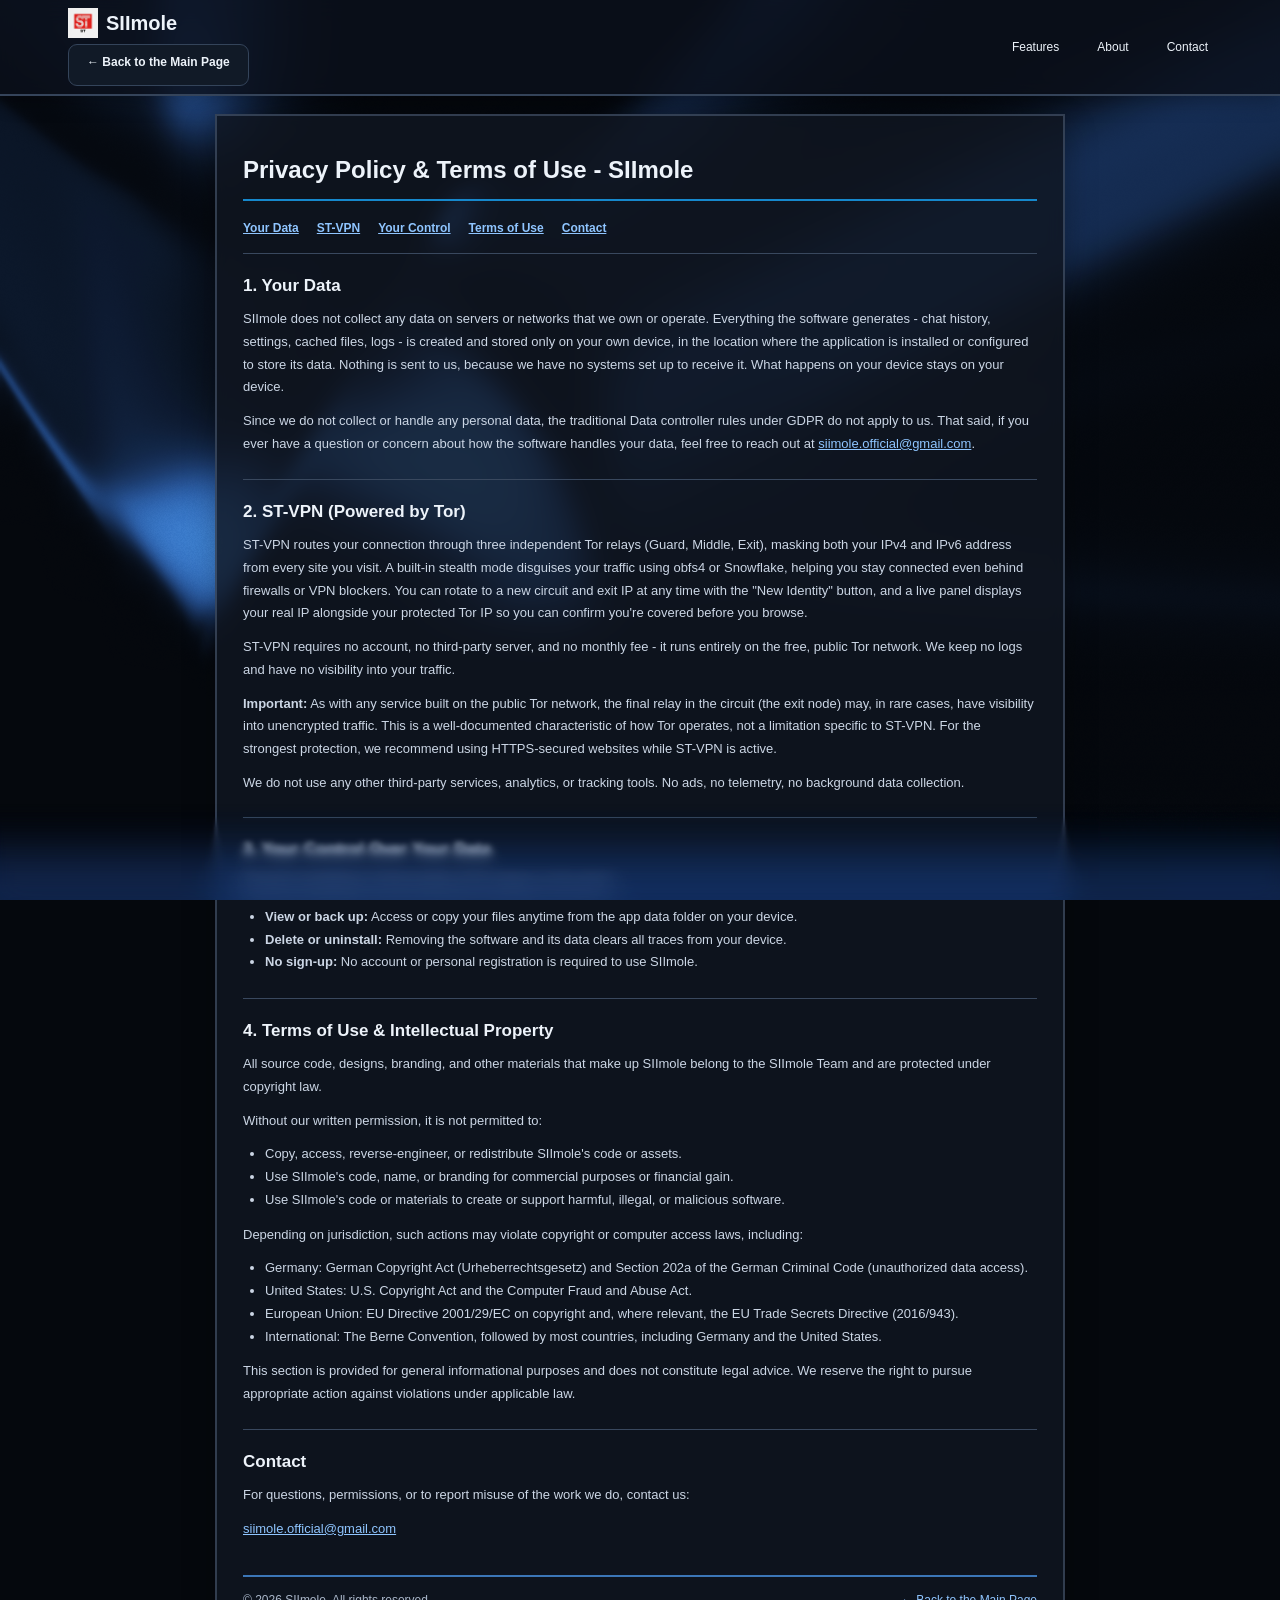
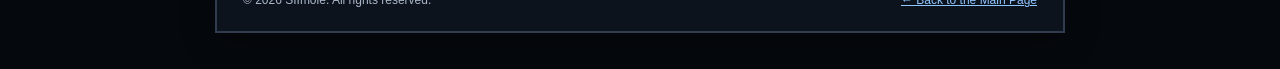
==== commit 4373cd68: "Vibrant bottom blur and folding tagline under the title Boost the gradual blur's saturation and give" ====
--- a/privacy/index.html
+++ b/privacy/index.html
@@ -133,7 +133,7 @@
     </article>
 </main>
 
-<div class="gradual-blur" data-position="bottom" data-target="page" data-height="6rem" data-strength="2" data-layers="8" data-curve="linear" data-exponential="true" data-tint="rgba(3, 6, 11, 0.6)" data-auto-hide="true" data-z-index="900"></div>
+<div class="gradual-blur" data-position="bottom" data-target="page" data-height="6rem" data-strength="2" data-layers="8" data-curve="linear" data-exponential="true" data-saturation="3" data-tint="rgba(59, 130, 246, 0.24)" data-auto-hide="true" data-z-index="900"></div>
 <script src="/dark-veil.js"></script>
 <script src="/target-cursor.js"></script>
 <script src="/content-reveal.js"></script>
--- a/style.css
+++ b/style.css
@@ -94,6 +94,70 @@
     letter-spacing: clamp(1px, 0.4vw, 6px);
     white-space: nowrap;
     cursor: default;
+}
+
+/* FoldText (React Bits port, see fold-text.js) */
+.fold-text { display: inline; }
+
+.fold-text-sr-only {
+    position: absolute;
+    width: 1px;
+    height: 1px;
+    padding: 0;
+    margin: -1px;
+    overflow: hidden;
+    clip: rect(0, 0, 0, 0);
+    white-space: nowrap;
+    border: 0;
+}
+
+.fold-text-word { display: inline-block; white-space: nowrap; }
+
+.fold-text-segment {
+    display: inline-block;
+    perspective: var(--fold-perspective, 700px);
+    vertical-align: baseline;
+}
+
+.fold-text-piece {
+    --fold-shade: linear-gradient(180deg, rgba(0, 0, 0, 0.58) 0%, rgba(0, 0, 0, 0.22) 42%, rgba(255, 255, 255, 0.26) 100%);
+    position: relative;
+    display: inline-block;
+    backface-visibility: hidden;
+    transform-origin: 50% 0%;
+}
+
+.fold-text-piece[data-fold-hinge='bottom'] {
+    --fold-shade: linear-gradient(0deg, rgba(0, 0, 0, 0.58) 0%, rgba(0, 0, 0, 0.22) 42%, rgba(255, 255, 255, 0.26) 100%);
+    transform-origin: 50% 100%;
+}
+
+.fold-text-piece[data-fold-hinge='left'] {
+    --fold-shade: linear-gradient(90deg, rgba(0, 0, 0, 0.58) 0%, rgba(0, 0, 0, 0.22) 42%, rgba(255, 255, 255, 0.26) 100%);
+    transform-origin: 0% 50%;
+}
+
+.fold-text-piece[data-fold-hinge='right'] {
+    --fold-shade: linear-gradient(270deg, rgba(0, 0, 0, 0.58) 0%, rgba(0, 0, 0, 0.22) 42%, rgba(255, 255, 255, 0.26) 100%);
+    transform-origin: 100% 50%;
+}
+
+.fold-text-piece::after {
+    content: attr(data-fold-text);
+    position: absolute;
+    inset: 0;
+    pointer-events: none;
+    color: transparent;
+    -webkit-text-fill-color: transparent;
+    background-image: var(--fold-shade);
+    -webkit-background-clip: text;
+    background-clip: text;
+    opacity: var(--fold-crease, 0);
+}
+
+@media (prefers-reduced-motion: reduce) {
+    .fold-text-piece { transform: none !important; }
+    .fold-text-piece::after { opacity: 0 !important; }
 }
 
 /* GradientText (React Bits port, see gradient-text.js) */
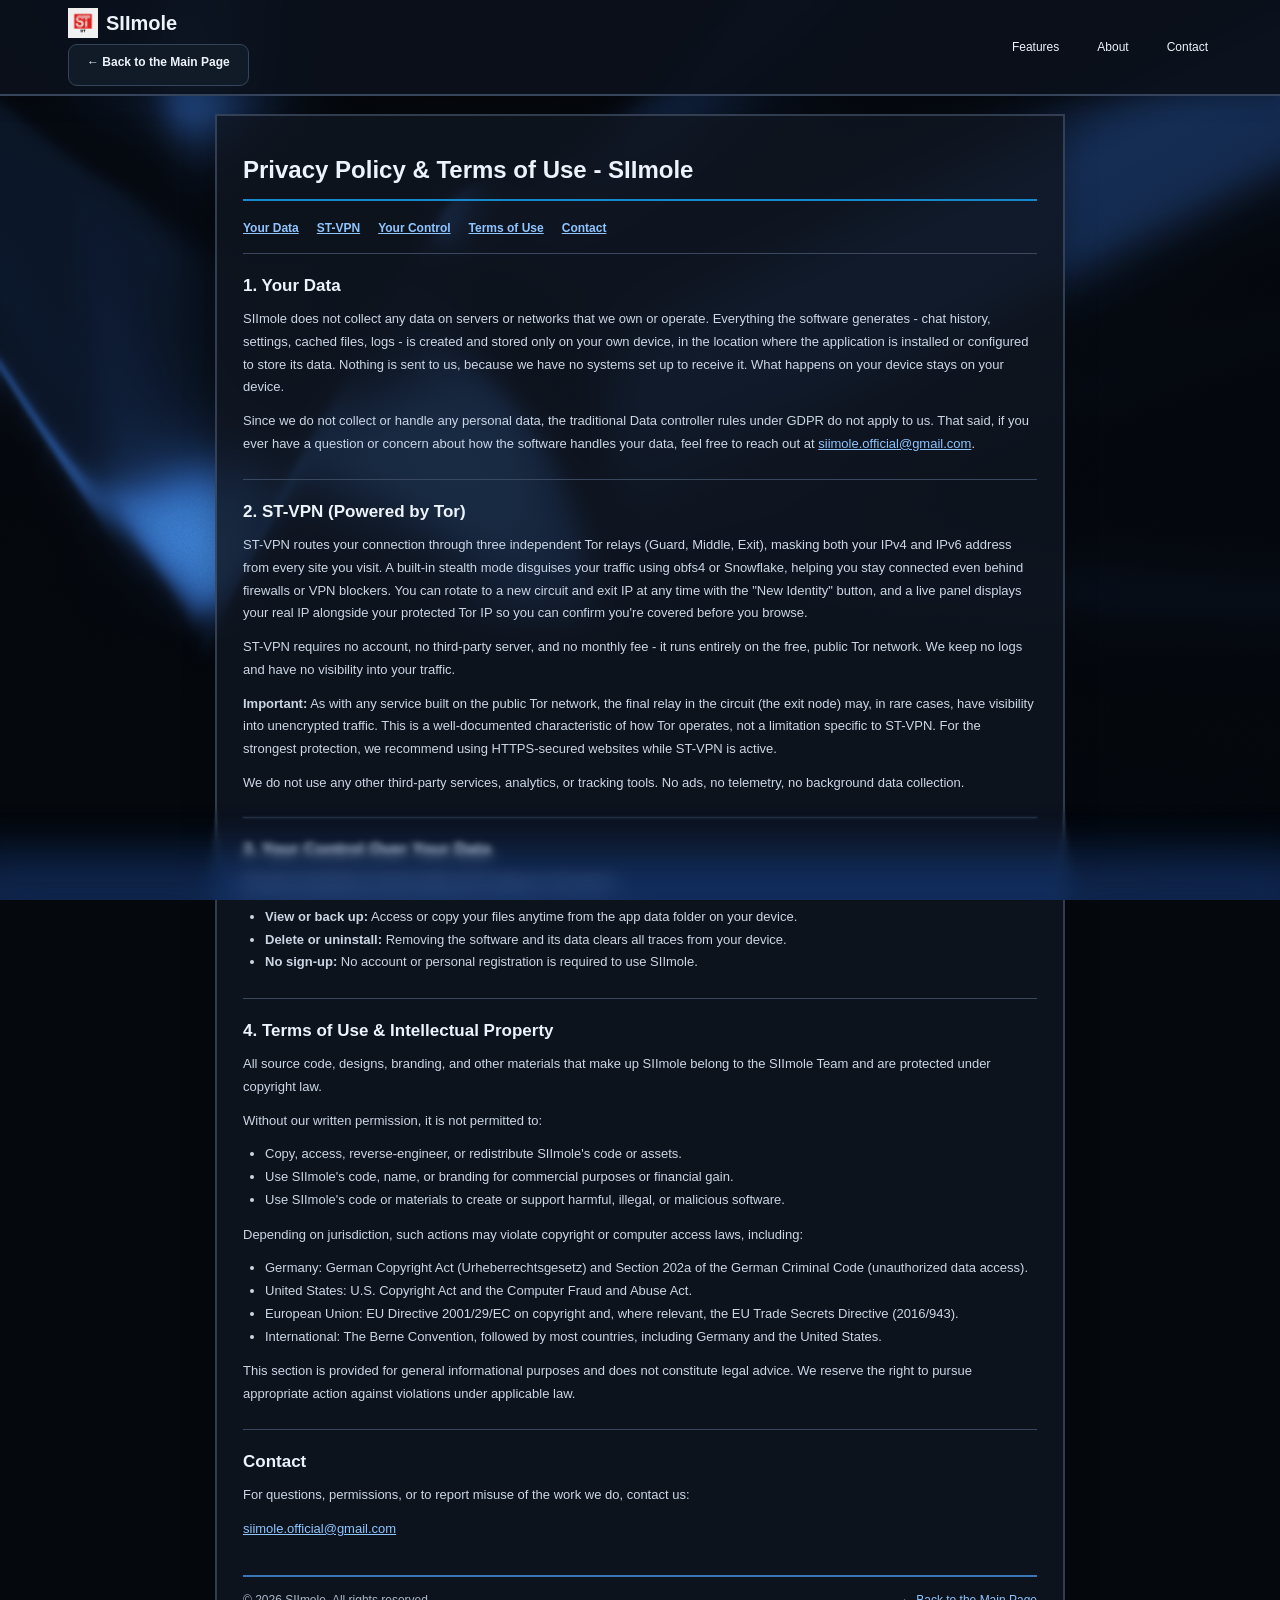
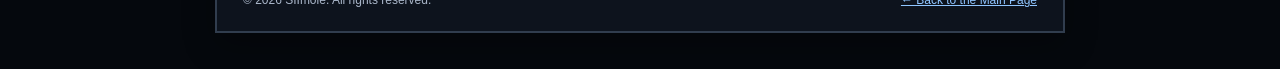
==== commit e77e5d6c: "Cut GPU load: drop stacked backdrop blurs, throttle background The animated DarkVeil forced every ba" ====
--- a/privacy/index.html
+++ b/privacy/index.html
@@ -133,7 +133,7 @@
     </article>
 </main>
 
-<div class="gradual-blur" data-position="bottom" data-target="page" data-height="6rem" data-strength="2" data-layers="8" data-curve="linear" data-exponential="true" data-saturation="3" data-tint="rgba(59, 130, 246, 0.24)" data-auto-hide="true" data-z-index="900"></div>
+<div class="gradual-blur" data-position="bottom" data-target="page" data-height="6rem" data-strength="2" data-layers="5" data-curve="linear" data-exponential="true" data-saturation="3" data-tint="rgba(59, 130, 246, 0.24)" data-auto-hide="true" data-z-index="900"></div>
 <script src="/dark-veil.js"></script>
 <script src="/target-cursor.js"></script>
 <script src="/content-reveal.js"></script>
--- a/style.css
+++ b/style.css
@@ -2395,8 +2395,6 @@
 #download,
 #about {
     background: rgba(13, 20, 32, 0.68);
-    backdrop-filter: blur(4px);
-    -webkit-backdrop-filter: blur(4px);
 }
 
 #site-background {
@@ -2508,8 +2506,6 @@
     border-radius: 12px;
     outline: 0;
     box-shadow: 0 12px 30px rgba(0, 0, 0, 0.22);
-    backdrop-filter: blur(8px);
-    -webkit-backdrop-filter: blur(8px);
 }
 
 .title-bar {
@@ -2546,10 +2542,8 @@
     scrollbar-width: none;
     border: 1px solid rgba(164, 184, 211, 0.18);
     border-radius: 999px;
-    background: rgba(9, 14, 22, 0.9);
+    background: rgba(9, 14, 22, 0.95);
     box-shadow: 0 12px 30px rgba(0, 0, 0, 0.32);
-    backdrop-filter: blur(14px);
-    -webkit-backdrop-filter: blur(14px);
 }
 
 .nav-menu::-webkit-scrollbar {
@@ -2675,8 +2669,6 @@
     border-radius: 9px;
     outline: 0;
     background: rgba(12, 19, 30, 0.62);
-    backdrop-filter: blur(6px);
-    -webkit-backdrop-filter: blur(6px);
 }
 
 .group-box-title {
@@ -2738,16 +2730,12 @@
 }
 
 .privacy-page .legal-header {
-    background: rgba(11, 17, 27, 0.82);
-    backdrop-filter: blur(12px);
-    -webkit-backdrop-filter: blur(12px);
+    background: rgba(11, 17, 27, 0.92);
 }
 
 .privacy-page .legal-document {
     background: rgba(16, 23, 34, 0.82);
     border-color: rgba(126, 151, 185, 0.32);
-    backdrop-filter: blur(8px);
-    -webkit-backdrop-filter: blur(8px);
 }
 
 .technology-section {
@@ -3061,9 +3049,7 @@
     padding: max(16px, env(safe-area-inset-top, 0px)) 16px max(16px, env(safe-area-inset-bottom, 0px));
 }
 .privacy-modal-backdrop {
-    background: rgba(2, 5, 10, 0.88);
-    backdrop-filter: blur(6px);
-    -webkit-backdrop-filter: blur(6px);
+    background: rgba(2, 5, 10, 0.9);
 }
 .privacy-modal-window {
     width: min(680px, 100%);
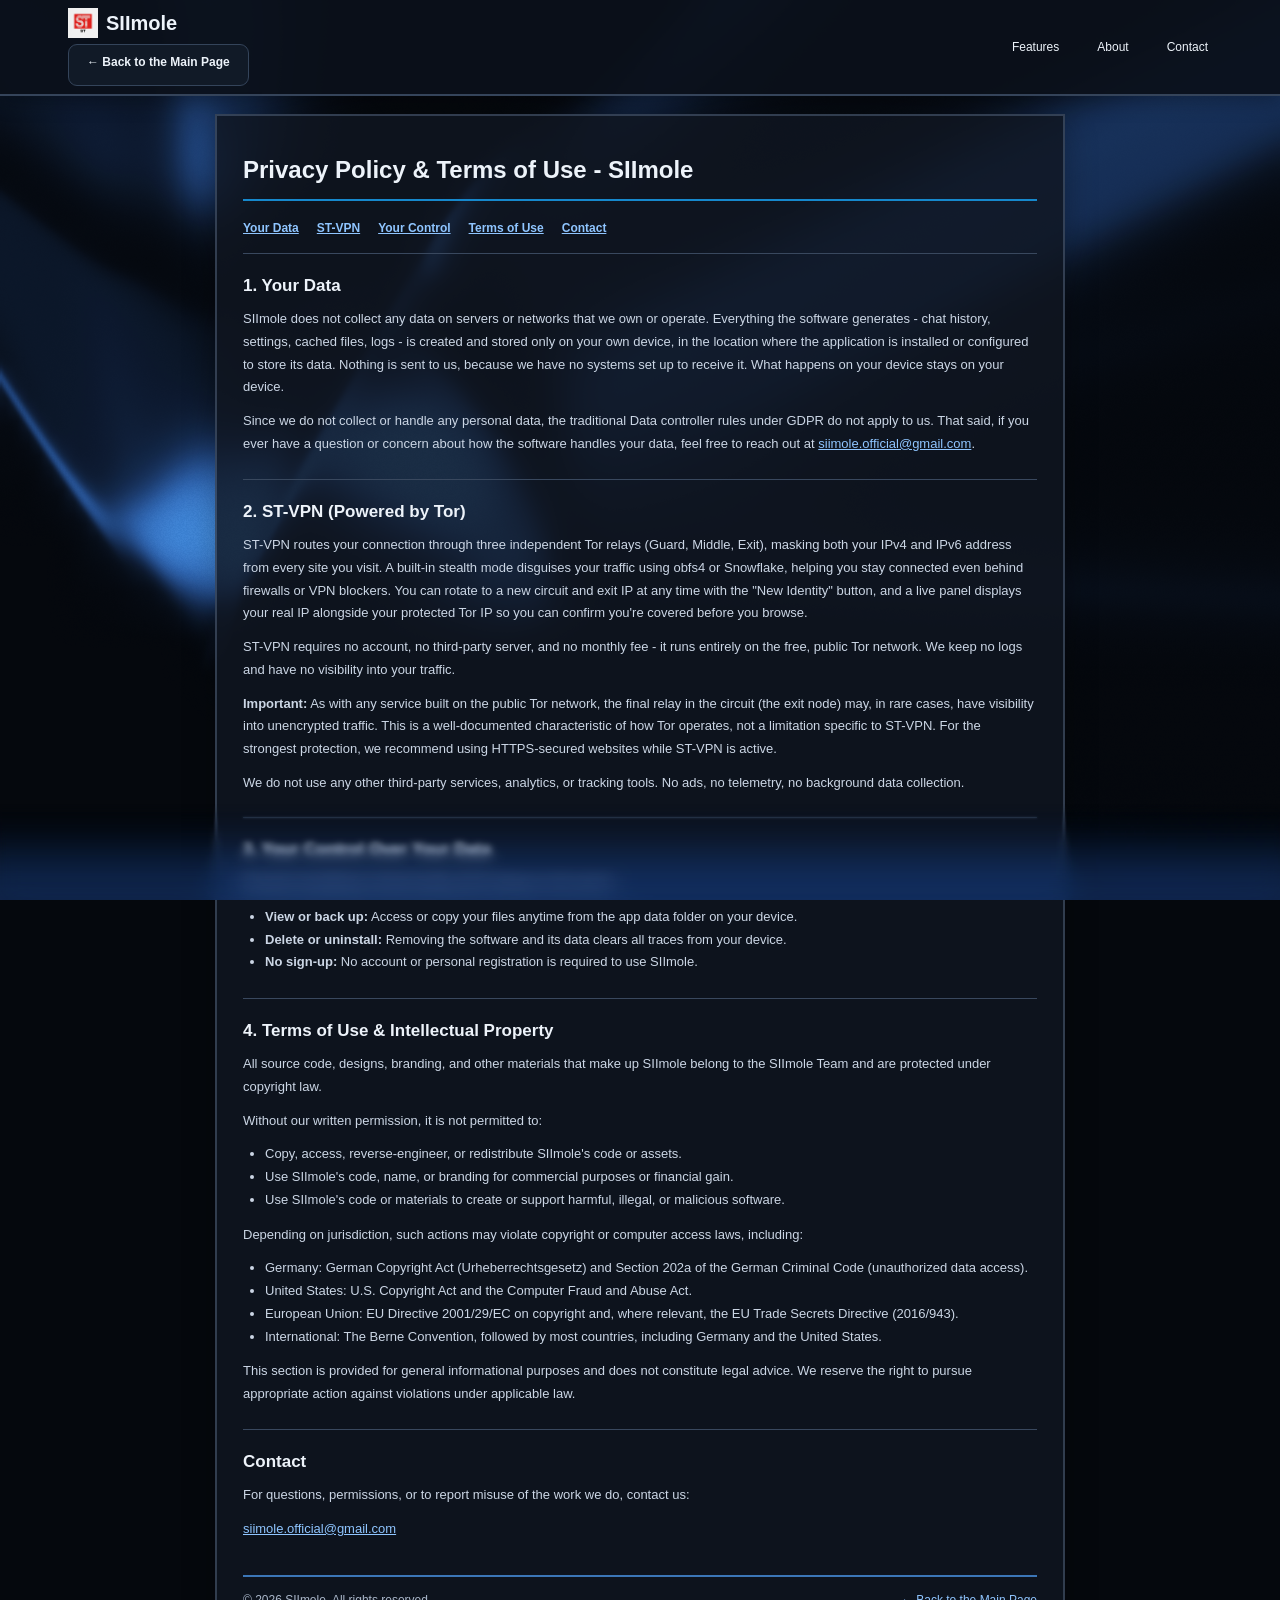
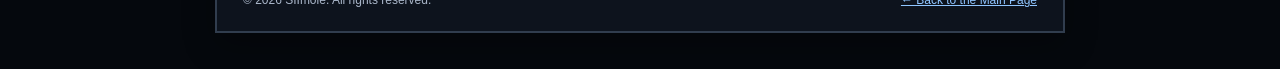
==== commit b4821c2e: "Replace bracket cursor with an arrow that turns toward its movement Original gyro-style arrow cursor" ====
--- a/privacy/index.html
+++ b/privacy/index.html
@@ -135,7 +135,7 @@
 
 <div class="gradual-blur" data-position="bottom" data-target="page" data-height="6rem" data-strength="2" data-layers="5" data-curve="linear" data-exponential="true" data-saturation="3" data-tint="rgba(59, 130, 246, 0.24)" data-auto-hide="true" data-z-index="900"></div>
 <script src="/dark-veil.js"></script>
-<script src="/target-cursor.js"></script>
+<script src="/gyro-cursor.js"></script>
 <script src="/content-reveal.js"></script>
 <script src="/back-to-top.js"></script>
 <script src="/gradual-blur.js"></script>
--- a/style.css
+++ b/style.css
@@ -2401,53 +2401,66 @@
     background: transparent;
 }
 
-.target-cursor {
+/* Gyro cursor (see gyro-cursor.js): arrow that turns toward its movement */
+.gyro-cursor {
     position: fixed;
-    inset: 0;
+    top: 0;
+    left: 0;
     z-index: 2147483647;
     pointer-events: none;
-    mix-blend-mode: difference;
-    color: var(--cursor-color, #fff);
+    transform-origin: 0 0;
     opacity: 0;
-}
-
-.target-cursor span {
+    transition: opacity 140ms ease;
+    will-change: transform;
+}
+
+.gyro-cursor.is-visible {
+    opacity: 1;
+}
+
+.gyro-cursor-arrow {
     position: absolute;
-    top: 0;
-    left: 0;
-    box-sizing: border-box;
-    width: 12px;
-    height: 12px;
-    border: solid var(--cursor-color, #fff);
-    border-width: 2px 0 0 2px;
-    border-radius: var(--cursor-radius, 2px);
-    transform-origin: 0 0;
-    will-change: transform;
-}
-
-.target-cursor i {
-    position: absolute;
-    top: 0;
-    left: 0;
-    width: 4px;
-    height: 4px;
-    border-radius: 50%;
-    background: var(--cursor-color, #fff);
-    will-change: transform;
-}
-
-.target-cursor b {
-    position: absolute;
-    color: var(--cursor-color, #fff);
-    font: 500 11px/1 ui-monospace, SFMono-Regular, Menlo, Consolas, monospace;
-    white-space: nowrap;
-    opacity: 0;
-    will-change: left, top, opacity;
-}
-
-.target-cursor-enabled,
-.target-cursor-enabled * {
+    left: -21px;
+    top: -11px;
+    width: 23px;
+    height: 22px;
+    max-width: none; /* the global `svg { max-width: 100% }` would shrink it to the 0-width root */
+    overflow: visible;
+    transform-origin: 21px 11px;
+    transition: transform 180ms cubic-bezier(0.22, 1, 0.36, 1);
+    filter: drop-shadow(0 0 6px rgba(59, 130, 246, 0.55));
+}
+
+.gyro-cursor-arrow path {
+    fill: #eaf2ff;
+    stroke: #1d4ed8;
+    stroke-width: 1.6;
+    stroke-linejoin: round;
+    transition: fill 160ms ease, stroke 160ms ease;
+}
+
+.gyro-cursor.is-hovering .gyro-cursor-arrow {
+    transform: scale(1.22);
+}
+
+.gyro-cursor.is-hovering .gyro-cursor-arrow path {
+    fill: #ffffff;
+    stroke: #0b1d4a;
+}
+
+.gyro-cursor.is-pressed .gyro-cursor-arrow {
+    transform: scale(0.82);
+}
+
+.gyro-cursor-enabled,
+.gyro-cursor-enabled * {
     cursor: none !important;
+}
+
+.gyro-cursor-enabled input:not([type="checkbox"]):not([type="radio"]):not([type="submit"]):not([type="button"]),
+.gyro-cursor-enabled textarea,
+.gyro-cursor-enabled [contenteditable="true"] {
+    cursor: text !important;
 }
 
 .content-reveal-ready {
@@ -2996,16 +3009,20 @@
         padding: 28px 8px 18px;
     }
 
+    /* Centered on phones; wraps onto a second centered row instead of scrolling sideways. */
     .nav-menu {
-        width: calc(100% - 16px);
-        max-width: none;
+        width: max-content;
+        max-width: calc(100% - 16px);
         margin-bottom: 12px;
-        justify-content: flex-start;
+        justify-content: center;
+        flex-wrap: wrap;
+        overflow-x: visible;
+        border-radius: 24px;
     }
 
     .nav-menu .pill-nav-link {
-        min-height: 40px;
-        padding: 0 13px;
+        min-height: 38px;
+        padding: 0 12px;
         font-size: 12px;
     }
 
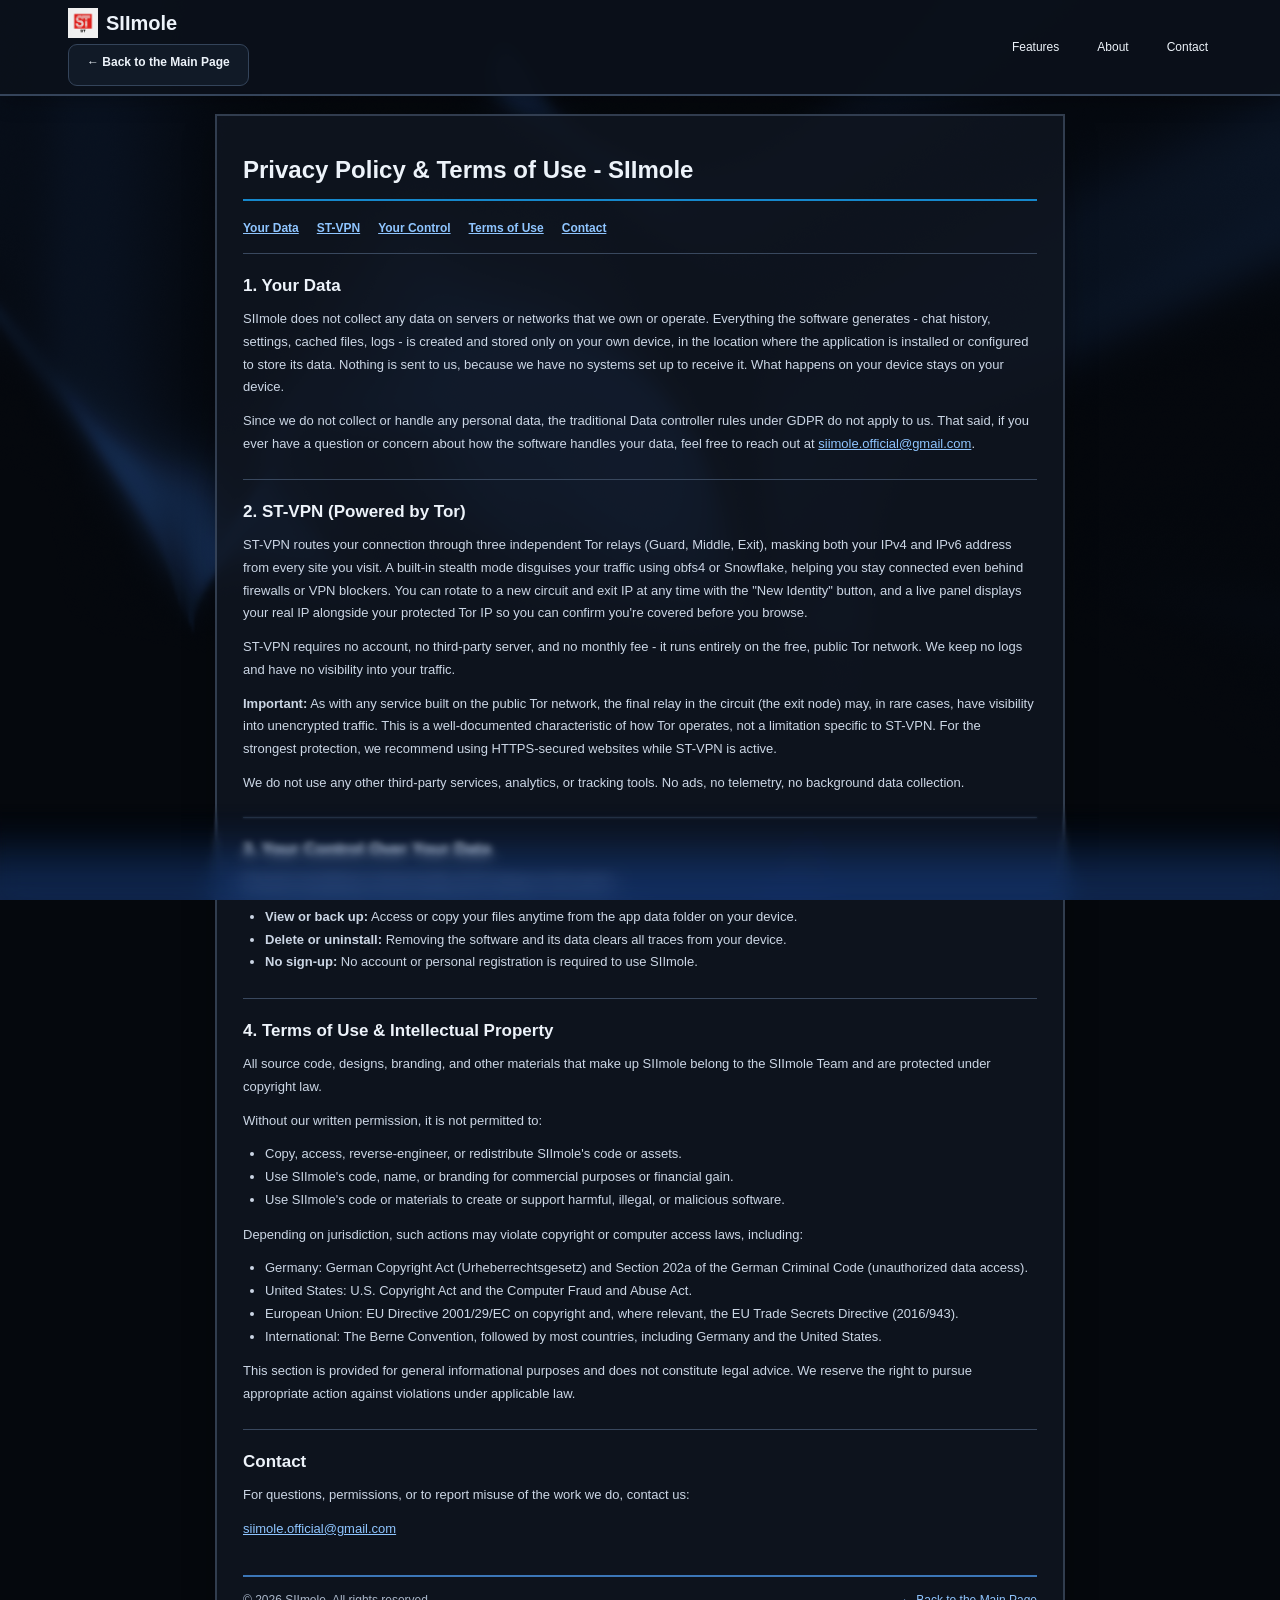
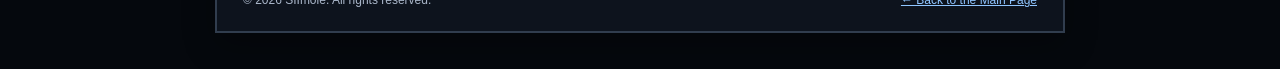
==== commit df7cc32b: "Reduce idle and scroll load; add click sparks to the cursor Performance: - Demo terminal reserved it" ====
--- a/privacy/index.html
+++ b/privacy/index.html
@@ -136,6 +136,7 @@
 <div class="gradual-blur" data-position="bottom" data-target="page" data-height="6rem" data-strength="2" data-layers="5" data-curve="linear" data-exponential="true" data-saturation="3" data-tint="rgba(59, 130, 246, 0.24)" data-auto-hide="true" data-z-index="900"></div>
 <script src="/dark-veil.js"></script>
 <script src="/gyro-cursor.js"></script>
+<script src="/click-spark.js"></script>
 <script src="/content-reveal.js"></script>
 <script src="/back-to-top.js"></script>
 <script src="/gradual-blur.js"></script>
--- a/style.css
+++ b/style.css
@@ -177,6 +177,7 @@
 
 .gradient-text__content {
     display: inline-block;
+    will-change: transform; /* own layer: repainting the text doesn't touch the glow */
     background-image: var(--gt-gradient);
     -webkit-background-clip: text;
     background-clip: text;
@@ -187,7 +188,8 @@
     position: absolute;
     inset: 0;
     z-index: -1;
-    background-image: var(--gt-gradient);
+    will-change: transform; /* own cached layer: blurred once, not every frame */
+    background-image: var(--gt-glow-gradient, var(--gt-gradient));
     -webkit-background-clip: text;
     background-clip: text;
     -webkit-text-fill-color: transparent;
@@ -2401,6 +2403,21 @@
     background: transparent;
 }
 
+/* ClickSpark (see click-spark.js): bursts are drawn on short-lived canvases in this layer */
+.click-spark-layer {
+    position: fixed;
+    inset: 0;
+    z-index: 2147483646;
+    pointer-events: none;
+    overflow: hidden;
+}
+
+.click-spark-layer canvas {
+    position: absolute;
+    display: block;
+    pointer-events: none;
+}
+
 /* Gyro cursor (see gyro-cursor.js): arrow that turns toward its movement */
 .gyro-cursor {
     position: fixed;
@@ -2667,6 +2684,12 @@
     border: 1px solid rgba(126, 151, 185, 0.28);
     border-radius: 9px;
     background: rgba(5, 10, 18, 0.88);
+}
+
+/* Typing in the demo terminal stays inside it: no layout or repaint work leaks to the rest of the page. */
+#term-out,
+.term-input-row {
+    contain: content;
 }
 
 .hero-terminal-wrap .terminal {
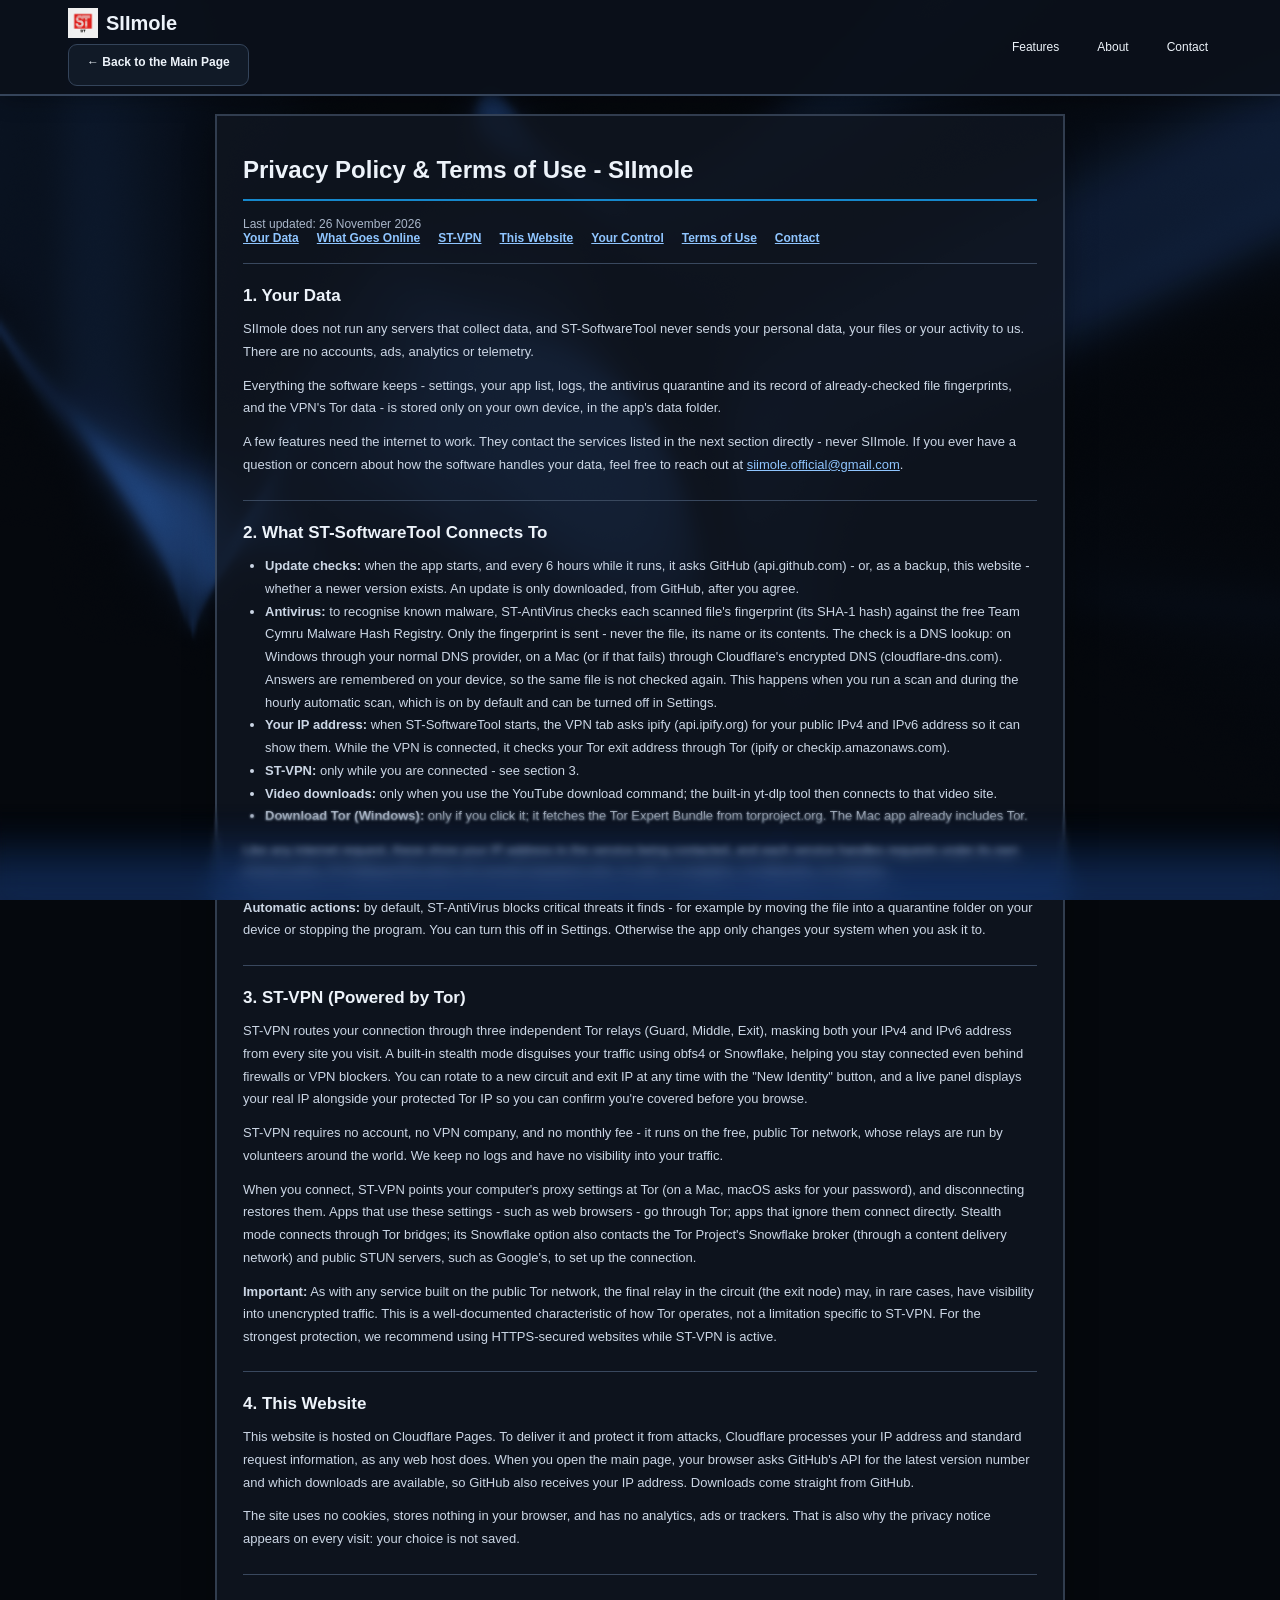
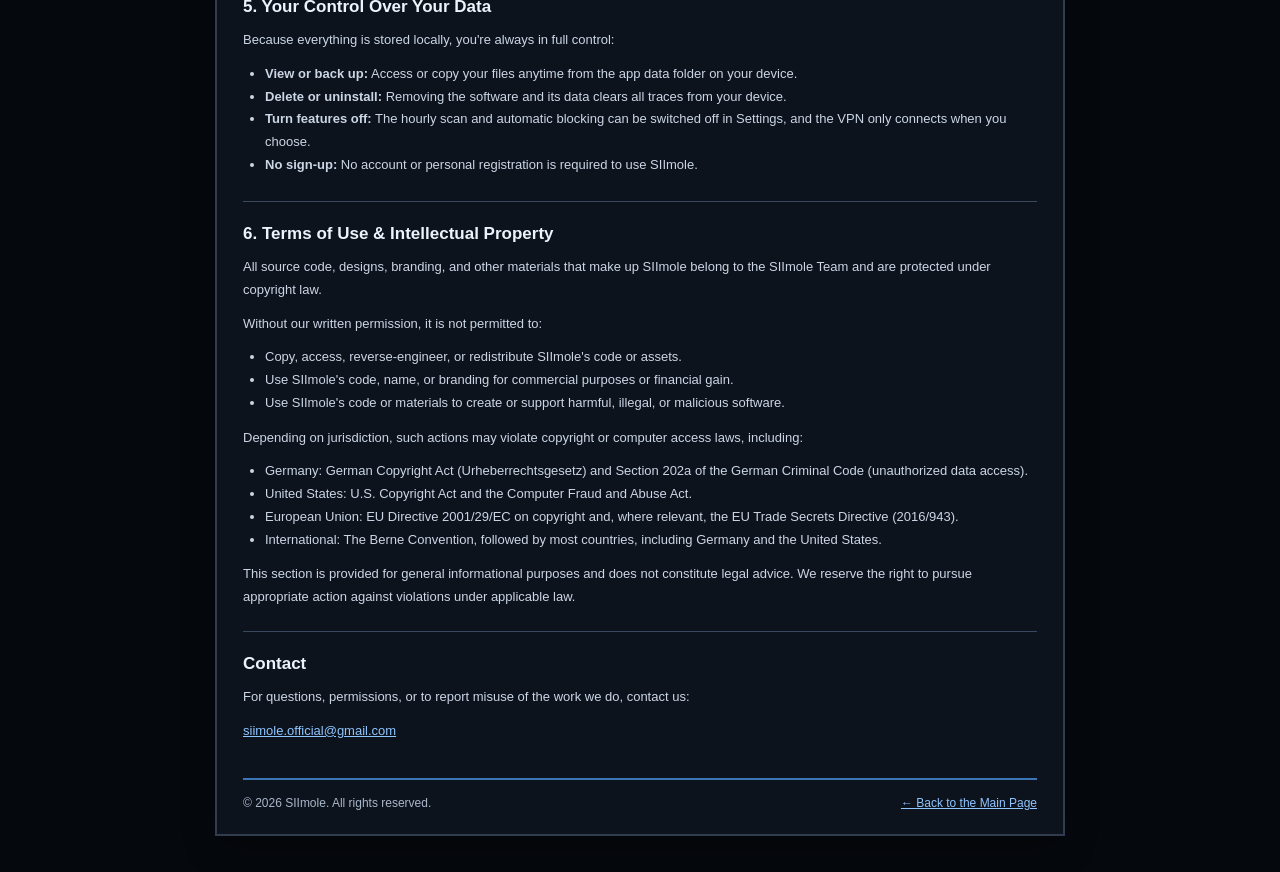
==== commit e6647d14: "Rewrite the privacy text to match what the app really does The site said the app "does not connect t" ====
--- a/privacy/index.html
+++ b/privacy/index.html
@@ -33,9 +33,12 @@
 <main class="legal-main">
     <article class="legal-document">
         <h1>Privacy Policy &amp; Terms of Use - SIImole</h1>
+        <p style="font-size:12px;color:#aab7ca;margin-top:-4px">Last updated: 26 November 2026</p>
         <nav class="legal-index" aria-label="On this page">
             <a href="#sec-data">Your Data</a>
+            <a href="#sec-online">What Goes Online</a>
             <a href="#sec-vpn">ST-VPN</a>
+            <a href="#sec-website">This Website</a>
             <a href="#sec-control">Your Control</a>
             <a href="#sec-ip">Terms of Use</a>
             <a href="#sec-contact">Contact</a>
@@ -44,22 +47,71 @@
         <section id="sec-data" class="legal-section">
             <h2>1. Your Data</h2>
             <p>
-                SIImole does not collect any data on servers or networks that we own or operate.
-                Everything the software generates - chat history, settings, cached files, logs -
-                is created and stored only on your own device, in the location where the application
-                is installed or configured to store its data. Nothing is sent to us, because we have
-                no systems set up to receive it. What happens on your device stays on your device.
-            </p>
-            <p>
-                Since we do not collect or handle any personal data, the traditional Data controller
-                rules under GDPR do not apply to us. That said, if you ever have a question or concern
-                about how the software handles your data, feel free to reach out at
+                SIImole does not run any servers that collect data, and ST-SoftwareTool never sends
+                your personal data, your files or your activity to us. There are no accounts, ads,
+                analytics or telemetry.
+            </p>
+            <p>
+                Everything the software keeps - settings, your app list, logs, the antivirus quarantine
+                and its record of already-checked file fingerprints, and the VPN's Tor data - is stored
+                only on your own device, in the app's data folder.
+            </p>
+            <p>
+                A few features need the internet to work. They contact the services listed in the next
+                section directly - never SIImole. If you ever have a question or concern about how the
+                software handles your data, feel free to reach out at
                 <a href="mailto:siimole.official@gmail.com">siimole.official@gmail.com</a>.
             </p>
         </section>
 
+        <section id="sec-online" class="legal-section">
+            <h2>2. What ST-SoftwareTool Connects To</h2>
+            <ul>
+                <li>
+                    <strong>Update checks:</strong> when the app starts, and every 6 hours while it runs,
+                    it asks GitHub (api.github.com) - or, as a backup, this website - whether a newer
+                    version exists. An update is only downloaded, from GitHub, after you agree.
+                </li>
+                <li>
+                    <strong>Antivirus:</strong> to recognise known malware, ST-AntiVirus checks each scanned
+                    file's fingerprint (its SHA-1 hash) against the free Team Cymru Malware Hash Registry.
+                    Only the fingerprint is sent - never the file, its name or its contents. The check is a
+                    DNS lookup: on Windows through your normal DNS provider, on a Mac (or if that fails)
+                    through Cloudflare's encrypted DNS (cloudflare-dns.com). Answers are remembered on your
+                    device, so the same file is not checked again. This happens when you run a scan and
+                    during the hourly automatic scan, which is on by default and can be turned off in Settings.
+                </li>
+                <li>
+                    <strong>Your IP address:</strong> when ST-SoftwareTool starts, the VPN tab asks ipify
+                    (api.ipify.org) for your public IPv4 and IPv6 address so it can show them. While the
+                    VPN is connected, it checks your Tor exit address through Tor (ipify or
+                    checkip.amazonaws.com).
+                </li>
+                <li><strong>ST-VPN:</strong> only while you are connected - see section 3.</li>
+                <li>
+                    <strong>Video downloads:</strong> only when you use the YouTube download command; the
+                    built-in yt-dlp tool then connects to that video site.
+                </li>
+                <li>
+                    <strong>Download Tor (Windows):</strong> only if you click it; it fetches the Tor Expert
+                    Bundle from torproject.org. The Mac app already includes Tor.
+                </li>
+            </ul>
+            <p>
+                Like any internet request, these show your IP address to the service being contacted, and
+                each service handles requests under its own privacy policy. ST-SoftwareTool does not connect
+                anywhere else: no ads, no analytics, no telemetry, no tracking.
+            </p>
+            <p>
+                <strong>Automatic actions:</strong> by default, ST-AntiVirus blocks critical threats it
+                finds - for example by moving the file into a quarantine folder on your device or stopping
+                the program. You can turn this off in Settings. Otherwise the app only changes your system
+                when you ask it to.
+            </p>
+        </section>
+
         <section id="sec-vpn" class="legal-section">
-            <h2>2. ST-VPN (Powered by Tor)</h2>
+            <h2>3. ST-VPN (Powered by Tor)</h2>
             <p>
                 ST-VPN routes your connection through three independent Tor relays (Guard, Middle, Exit),
                 masking both your IPv4 and IPv6 address from every site you visit. A built-in stealth mode
@@ -69,8 +121,17 @@
                 protected Tor IP so you can confirm you're covered before you browse.
             </p>
             <p>
-                ST-VPN requires no account, no third-party server, and no monthly fee - it runs entirely
-                on the free, public Tor network. We keep no logs and have no visibility into your traffic.
+                ST-VPN requires no account, no VPN company, and no monthly fee - it runs on the free, public
+                Tor network, whose relays are run by volunteers around the world. We keep no logs and have
+                no visibility into your traffic.
+            </p>
+            <p>
+                When you connect, ST-VPN points your computer's proxy settings at Tor (on a Mac, macOS asks
+                for your password), and disconnecting restores them. Apps that use these settings - such as
+                web browsers - go through Tor; apps that ignore them connect directly. Stealth mode connects
+                through Tor bridges; its Snowflake option also contacts the Tor Project's Snowflake broker
+                (through a content delivery network) and public STUN servers, such as Google's, to set up
+                the connection.
             </p>
             <p>
                 <strong>Important:</strong> As with any service built on the public Tor network, the final
@@ -79,24 +140,36 @@
                 specific to ST-VPN. For the strongest protection, we recommend using HTTPS-secured websites
                 while ST-VPN is active.
             </p>
-            <p>
-                We do not use any other third-party services, analytics, or tracking tools. No ads,
-                no telemetry, no background data collection.
+        </section>
+
+        <section id="sec-website" class="legal-section">
+            <h2>4. This Website</h2>
+            <p>
+                This website is hosted on Cloudflare Pages. To deliver it and protect it from attacks,
+                Cloudflare processes your IP address and standard request information, as any web host does.
+                When you open the main page, your browser asks GitHub's API for the latest version number and
+                which downloads are available, so GitHub also receives your IP address. Downloads come
+                straight from GitHub.
+            </p>
+            <p>
+                The site uses no cookies, stores nothing in your browser, and has no analytics, ads or
+                trackers. That is also why the privacy notice appears on every visit: your choice is not saved.
             </p>
         </section>
 
         <section id="sec-control" class="legal-section">
-            <h2>3. Your Control Over Your Data</h2>
+            <h2>5. Your Control Over Your Data</h2>
             <p>Because everything is stored locally, you're always in full control:</p>
             <ul>
                 <li><strong>View or back up:</strong> Access or copy your files anytime from the app data folder on your device.</li>
                 <li><strong>Delete or uninstall:</strong> Removing the software and its data clears all traces from your device.</li>
+                <li><strong>Turn features off:</strong> The hourly scan and automatic blocking can be switched off in Settings, and the VPN only connects when you choose.</li>
                 <li><strong>No sign-up:</strong> No account or personal registration is required to use SIImole.</li>
             </ul>
         </section>
 
         <section id="sec-ip" class="legal-section">
-            <h2>4. Terms of Use &amp; Intellectual Property</h2>
+            <h2>6. Terms of Use &amp; Intellectual Property</h2>
             <p>
                 All source code, designs, branding, and other materials that make up SIImole belong to
                 the SIImole Team and are protected under copyright law.
--- a/style.css
+++ b/style.css
@@ -420,29 +420,6 @@
     font-size: 13px;
 }
 
-/* ── Progress bar ──────────────────────────────── */
-.progress-wrap {
-    border-top:    2px solid var(--dark-gray);
-    border-left:   2px solid var(--dark-gray);
-    border-right:  2px solid var(--white);
-    border-bottom: 2px solid var(--white);
-    background: var(--white);
-    height: 20px;
-    overflow: hidden;
-}
-.progress-fill {
-    height: 100%;
-    background: var(--blue);
-    background: repeating-linear-gradient(
-        90deg,
-        var(--blue) 0px,
-        var(--blue) 10px,
-        var(--blue-light) 10px,
-        var(--blue-light) 20px
-    );
-    transition: width 1.5s ease;
-}
-
 /* ── Status bar ────────────────────────────────── */
 .status-bar {
     display: flex;
@@ -678,6 +655,8 @@
 }
 .cmd-window { display: flex; flex-direction: column; }
 .cmd-terminal { flex: 1; font-size: 12px; min-height: 260px; }
+/* Same 16px inset as the "Example Session" title, with room above the window's bottom edge */
+.cmd-hint { margin: 0; padding: 2px 16px 12px; }
 
 .cmd-table {
     border-collapse: collapse;
@@ -699,23 +678,6 @@
 }
 .cmd-table tr:nth-child(even) td { background: #b8b8b8; }
 .cmd-code { color: var(--blue); font-family: 'Consolas','Courier New',monospace; font-weight: bold; }
-
-/* ── Performance / Monitor ─────────────────────── */
-#monitor { background: var(--gray); }
-#monitor h2 { font-size: 16px; font-weight: bold; margin-bottom: 20px; }
-
-.monitor-grid {
-    display: grid;
-    grid-template-columns: repeat(3, 1fr);
-    gap: 16px;
-}
-.monitor-card {
-    background: var(--gray);
-    padding: 12px 14px;
-}
-.monitor-card h4 { font-size: 12px; font-weight: bold; margin-bottom: 8px; color: var(--blue); }
-.monitor-label { font-size: 11px; margin-bottom: 3px; }
-.monitor-value { font-size: 11px; color: var(--dark-gray); }
 
 /* ── Download ──────────────────────────────────── */
 #download { background: var(--gray); }
@@ -1088,8 +1050,7 @@
 .download-inner,
 .about-inner,
 .features-grid,
-.commands-layout,
-.monitor-grid {
+.commands-layout {
     min-width: 0;
 }
 
@@ -1119,11 +1080,6 @@
     .commands-layout {
         grid-template-columns: 1fr;
         gap: 16px;
-    }
-
-    .monitor-grid {
-        grid-template-columns: 1fr 1fr;
-        gap: 12px;
     }
 
     .feature-split {
@@ -1300,11 +1256,6 @@
     .cmd-table th,
     .cmd-table td {
         padding: 6px 8px;
-    }
-
-    .monitor-grid {
-        grid-template-columns: 1fr;
-        gap: 10px;
     }
 
     .status-bar {
@@ -2181,7 +2132,6 @@
 }
 
 .hero-desc .tagline,
-.monitor-value,
 .about-logo-box p {
     color: #a4b1c4;
 }
@@ -2200,14 +2150,8 @@
 }
 
 .cmd-code,
-.monitor-card h4,
 .privacy-control-item strong {
     color: #7dbaff;
-}
-
-.progress-wrap {
-    background: #080d15;
-    border-color: #53627a;
 }
 
 .status-bar {
@@ -2393,7 +2337,6 @@
 #hero,
 #features,
 #commands,
-#monitor,
 #download,
 #about {
     background: rgba(13, 20, 32, 0.68);
@@ -2872,16 +2815,6 @@
     pointer-events: none;
 }
 
-.star-border__light {
-    position: absolute;
-    z-index: 0;
-    top: -48px;
-    left: -48px;
-    width: calc(100% + 96px);
-    height: calc(100% + 96px);
-    pointer-events: none;
-}
-
 .star-border-label {
     position: relative;
     z-index: 1;
@@ -2932,6 +2865,7 @@
     position: absolute;
     inset: -42px;
     width: calc(100% + 84px);
+    max-width: none; /* the global "svg { max-width: 100% }" squashed it to the button's size */
     height: calc(100% + 84px);
     overflow: visible;
     pointer-events: none;
@@ -2957,6 +2891,11 @@
     transform: rotate(-90deg);
     transform-origin: 50% 50%;
     transition: stroke-dasharray 100ms linear;
+}
+
+/* An empty ring is a zero-length dash, which round caps still paint as a dot */
+.back-to-top__power[stroke-dasharray="0 1"] {
+    visibility: hidden;
 }
 
 .back-to-top__face {
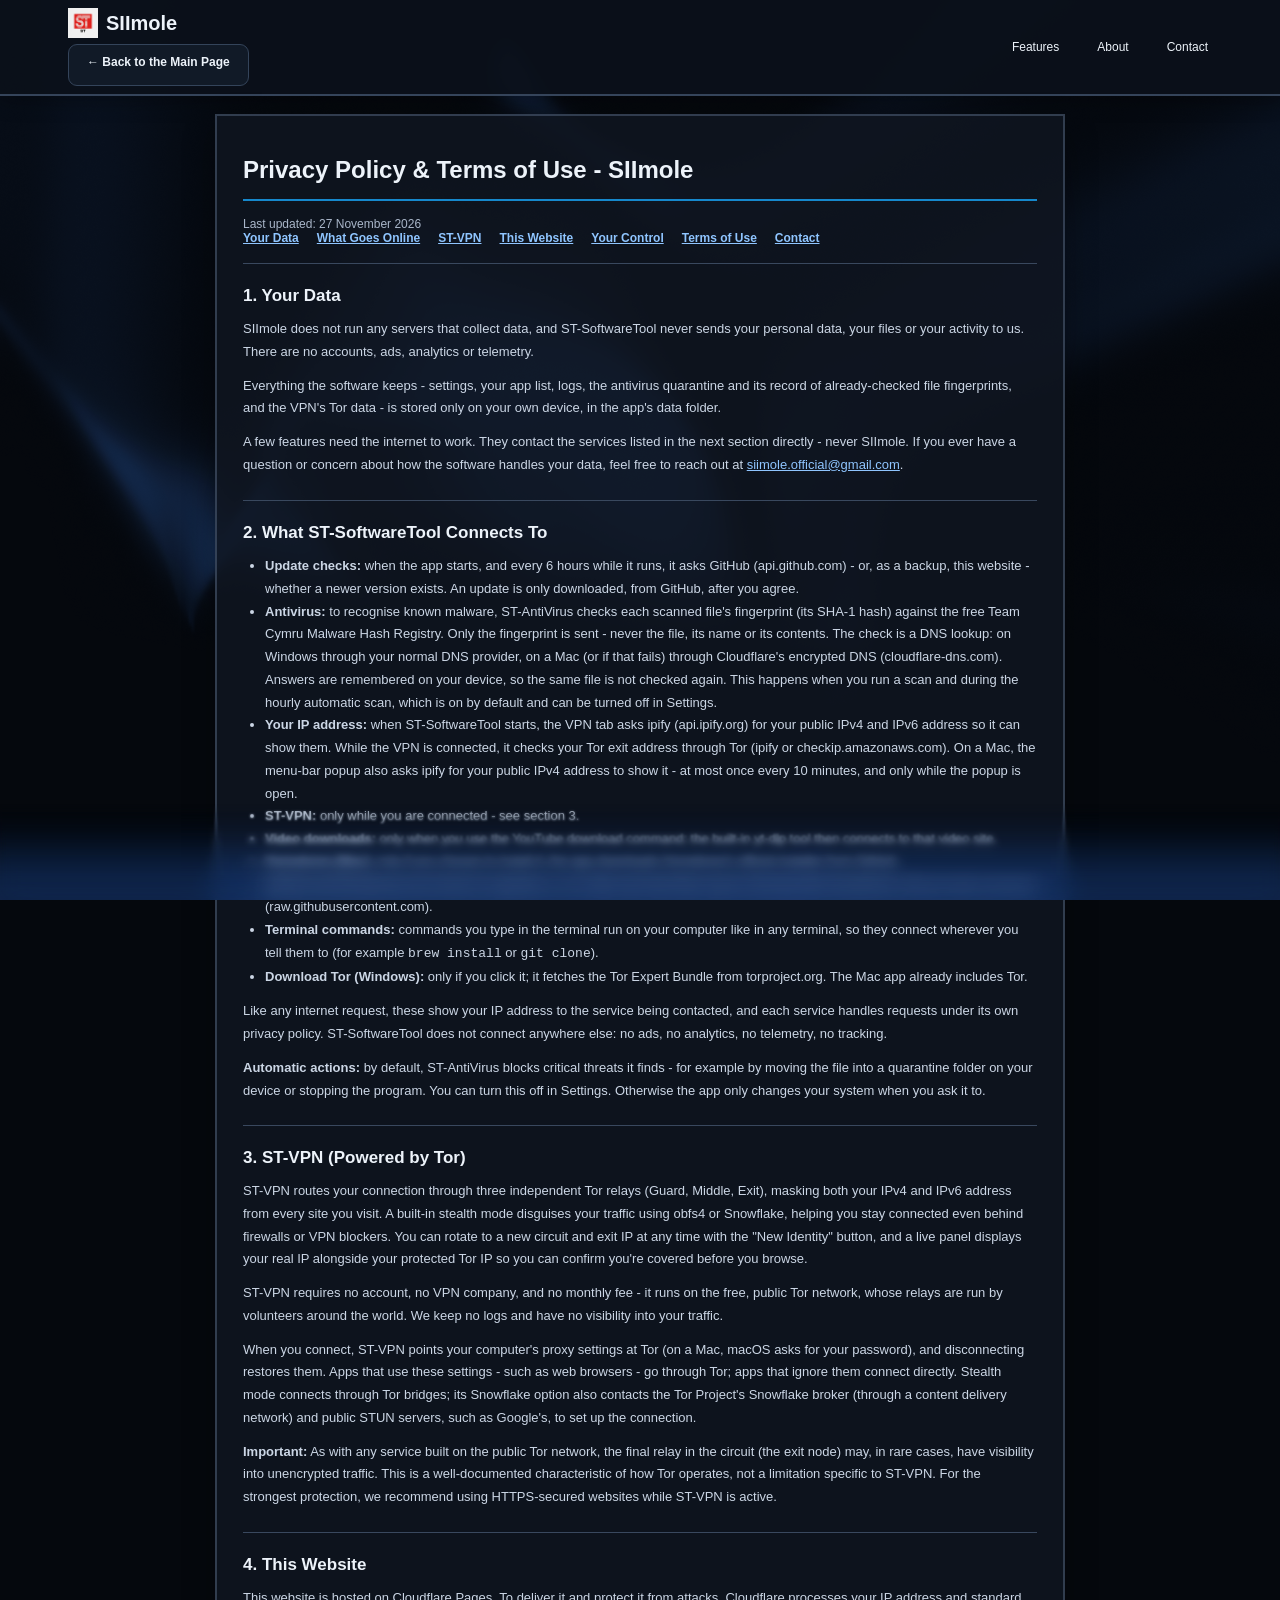
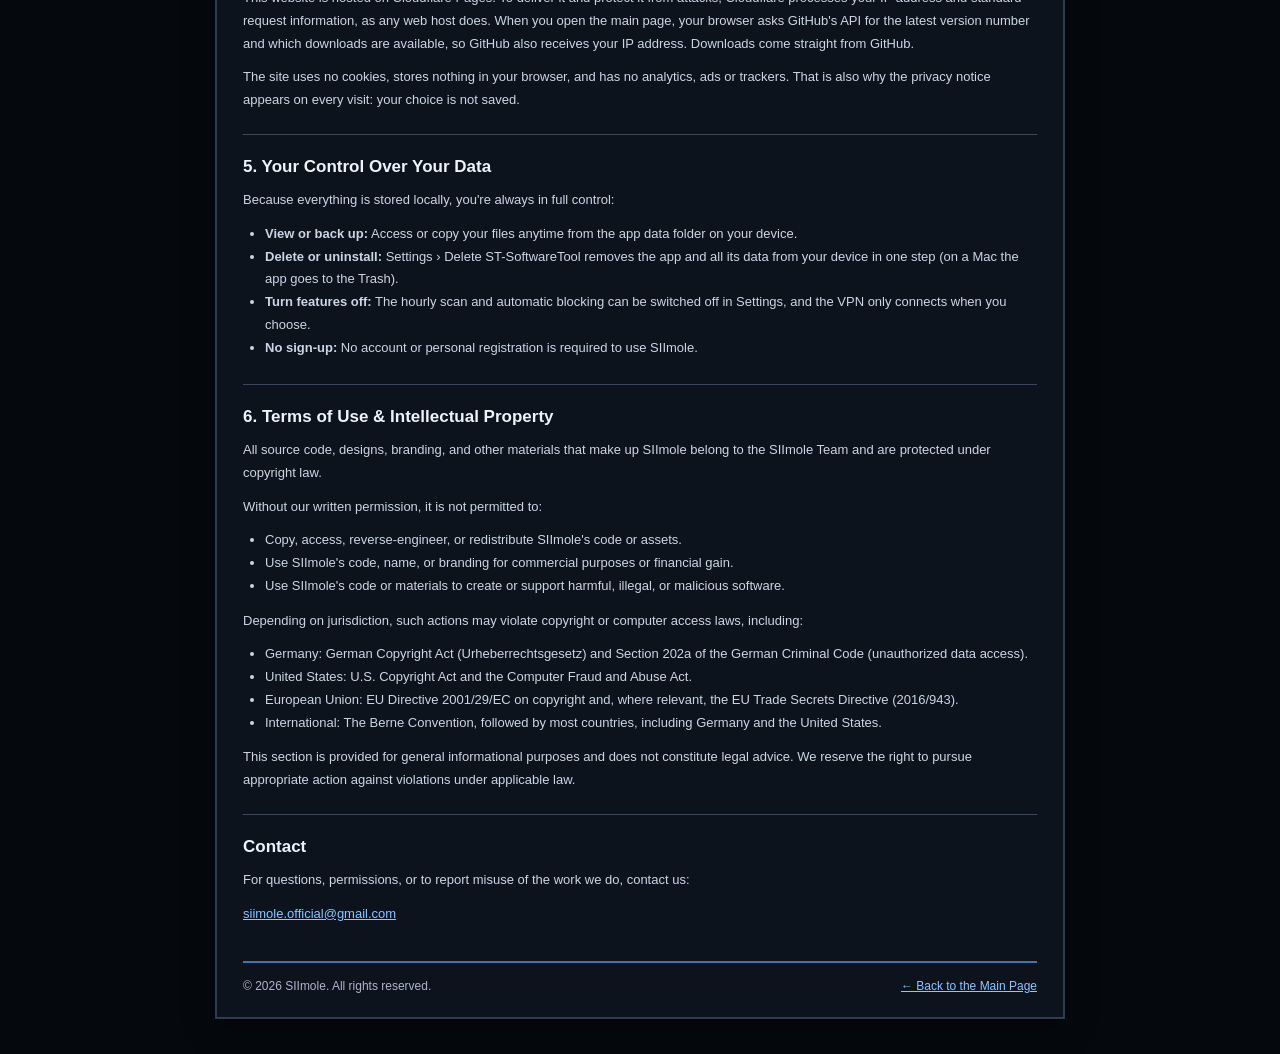
==== commit 6000ea2c: "Real shell in the terminal, Homebrew for Mac, Delete button, richer menu-bar popup Terminal: anythin" ====
--- a/privacy/index.html
+++ b/privacy/index.html
@@ -33,7 +33,7 @@
 <main class="legal-main">
     <article class="legal-document">
         <h1>Privacy Policy &amp; Terms of Use - SIImole</h1>
-        <p style="font-size:12px;color:#aab7ca;margin-top:-4px">Last updated: 26 November 2026</p>
+        <p style="font-size:12px;color:#aab7ca;margin-top:-4px">Last updated: 27 November 2026</p>
         <nav class="legal-index" aria-label="On this page">
             <a href="#sec-data">Your Data</a>
             <a href="#sec-online">What Goes Online</a>
@@ -85,12 +85,24 @@
                     <strong>Your IP address:</strong> when ST-SoftwareTool starts, the VPN tab asks ipify
                     (api.ipify.org) for your public IPv4 and IPv6 address so it can show them. While the
                     VPN is connected, it checks your Tor exit address through Tor (ipify or
-                    checkip.amazonaws.com).
+                    checkip.amazonaws.com). On a Mac, the menu-bar popup also asks ipify for your public
+                    IPv4 address to show it - at most once every 10 minutes, and only while the popup is open.
                 </li>
                 <li><strong>ST-VPN:</strong> only while you are connected - see section 3.</li>
                 <li>
                     <strong>Video downloads:</strong> only when you use the YouTube download command; the
                     built-in yt-dlp tool then connects to that video site.
+                </li>
+                <li>
+                    <strong>Homebrew (Mac):</strong> only if you choose to install it; the app downloads
+                    Homebrew's official installer from GitHub (github.com/Homebrew) and checks its signature,
+                    or on older and Intel Macs opens Terminal with Homebrew's official install command
+                    (raw.githubusercontent.com).
+                </li>
+                <li>
+                    <strong>Terminal commands:</strong> commands you type in the terminal run on your
+                    computer like in any terminal, so they connect wherever you tell them to
+                    (for example <code>brew install</code> or <code>git clone</code>).
                 </li>
                 <li>
                     <strong>Download Tor (Windows):</strong> only if you click it; it fetches the Tor Expert
@@ -162,7 +174,7 @@
             <p>Because everything is stored locally, you're always in full control:</p>
             <ul>
                 <li><strong>View or back up:</strong> Access or copy your files anytime from the app data folder on your device.</li>
-                <li><strong>Delete or uninstall:</strong> Removing the software and its data clears all traces from your device.</li>
+                <li><strong>Delete or uninstall:</strong> Settings &rsaquo; Delete ST-SoftwareTool removes the app and all its data from your device in one step (on a Mac the app goes to the Trash).</li>
                 <li><strong>Turn features off:</strong> The hourly scan and automatic blocking can be switched off in Settings, and the VPN only connects when you choose.</li>
                 <li><strong>No sign-up:</strong> No account or personal registration is required to use SIImole.</li>
             </ul>
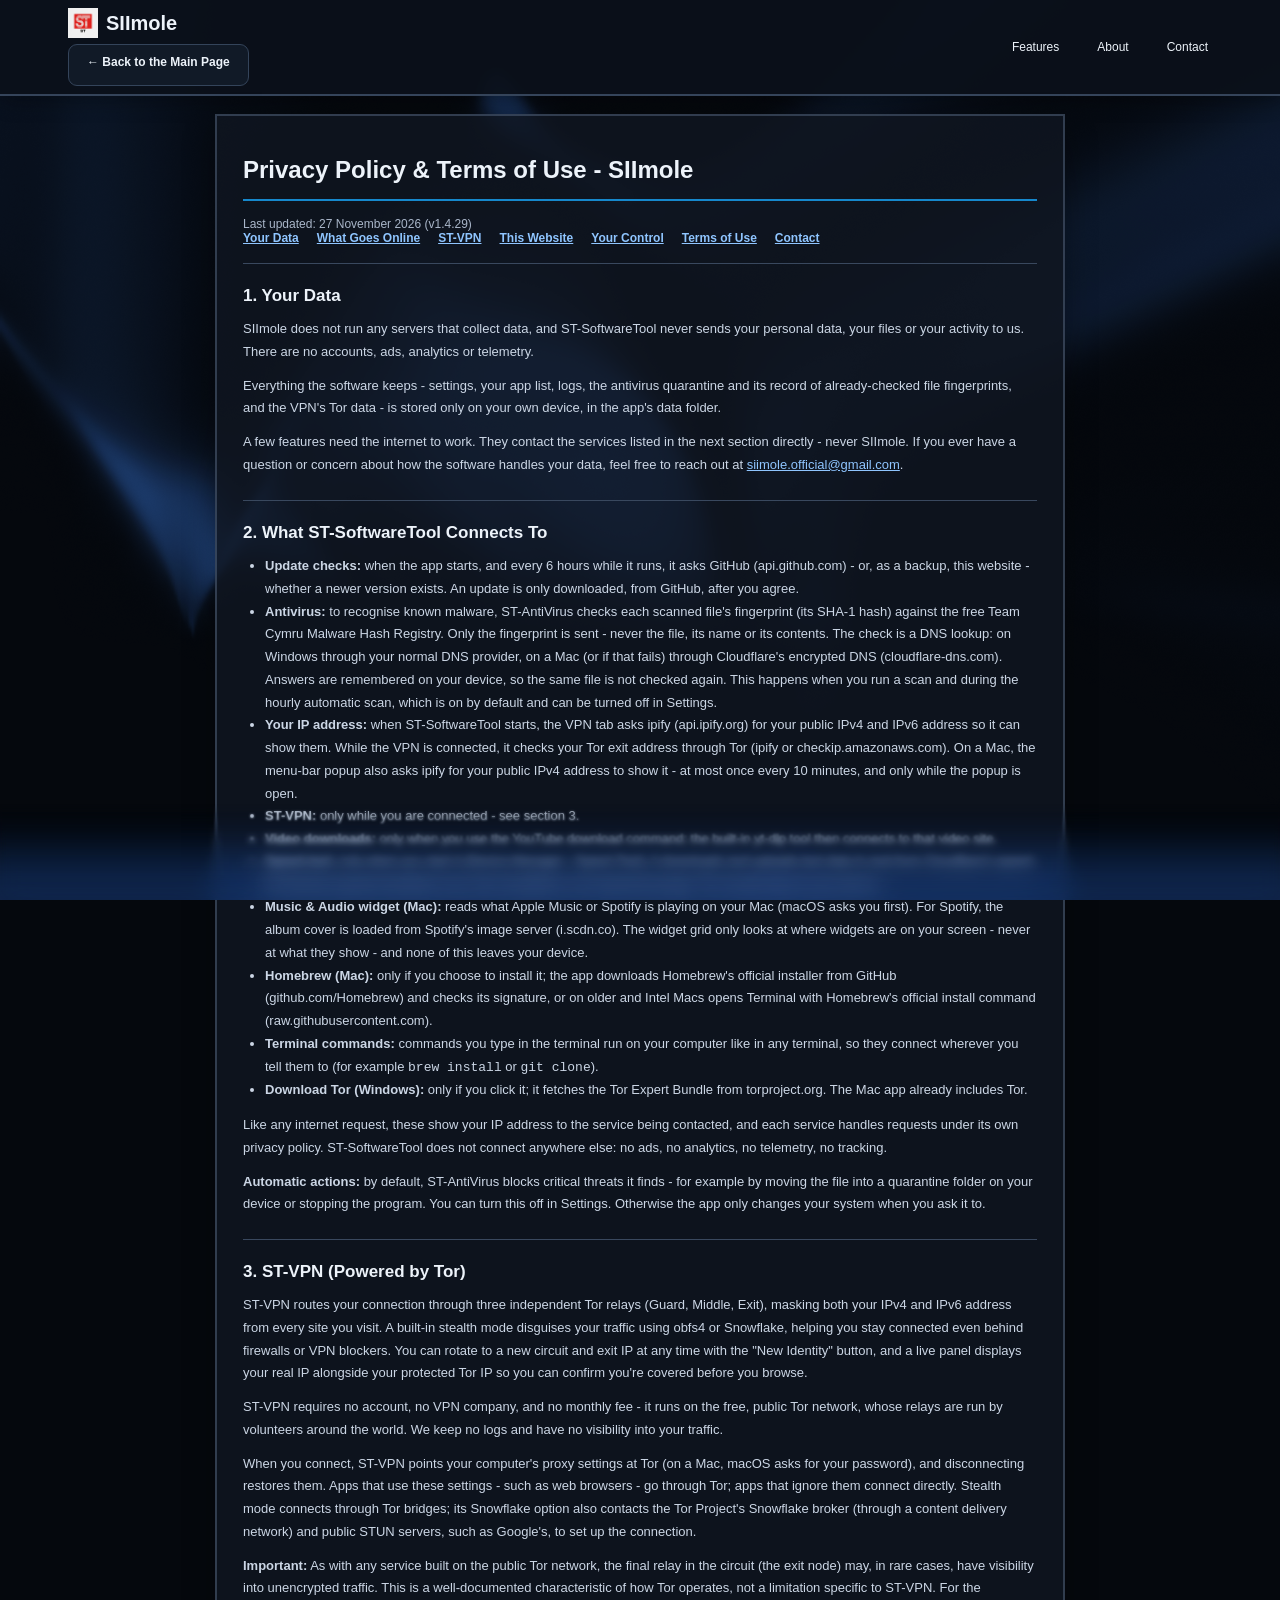
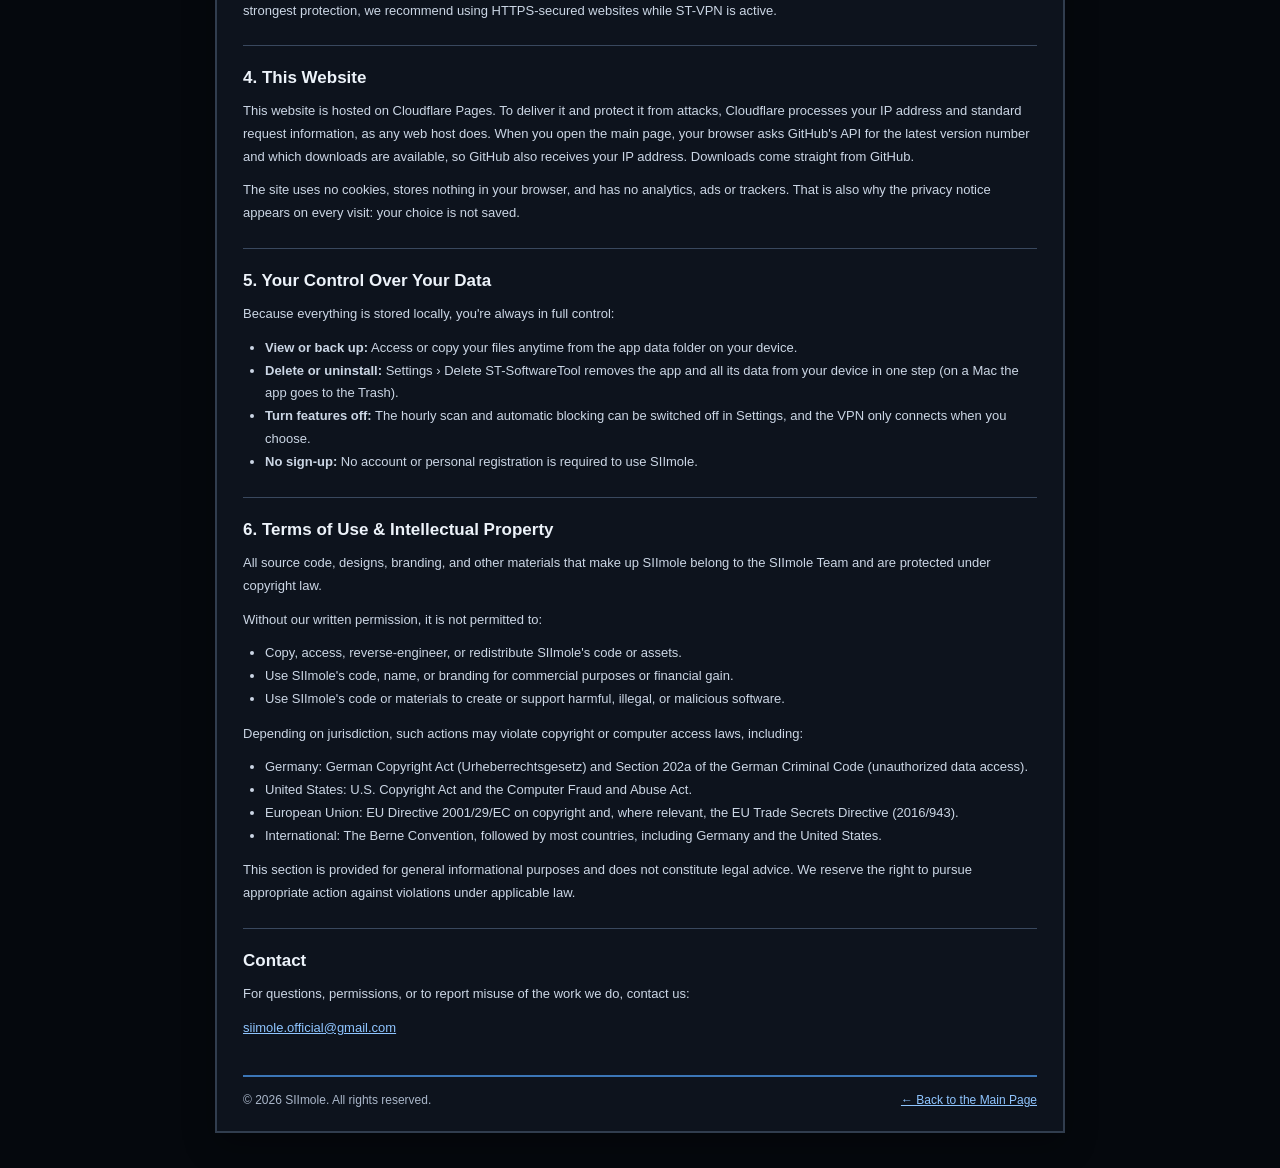
==== commit 35805163: "Speed test, Apple-grid desktop widgets (Clock, Network, Music & Audio), widget and popup settings De" ====
--- a/privacy/index.html
+++ b/privacy/index.html
@@ -33,7 +33,7 @@
 <main class="legal-main">
     <article class="legal-document">
         <h1>Privacy Policy &amp; Terms of Use - SIImole</h1>
-        <p style="font-size:12px;color:#aab7ca;margin-top:-4px">Last updated: 27 November 2026</p>
+        <p style="font-size:12px;color:#aab7ca;margin-top:-4px">Last updated: 27 November 2026 (v1.4.29)</p>
         <nav class="legal-index" aria-label="On this page">
             <a href="#sec-data">Your Data</a>
             <a href="#sec-online">What Goes Online</a>
@@ -94,6 +94,17 @@
                     built-in yt-dlp tool then connects to that video site.
                 </li>
                 <li>
+                    <strong>Speed test:</strong> only when you start it (Device Manager &rsaquo; Speed Test);
+                    it downloads and uploads test data to and from Cloudflare's speed-test servers
+                    (speed.cloudflare.com), like Cloudflare's own speed-test page. The results stay on your device.
+                </li>
+                <li>
+                    <strong>Music &amp; Audio widget (Mac):</strong> reads what Apple Music or Spotify is playing
+                    on your Mac (macOS asks you first). For Spotify, the album cover is loaded from Spotify's image
+                    server (i.scdn.co). The widget grid only looks at where widgets are on your screen - never at
+                    what they show - and none of this leaves your device.
+                </li>
+                <li>
                     <strong>Homebrew (Mac):</strong> only if you choose to install it; the app downloads
                     Homebrew's official installer from GitHub (github.com/Homebrew) and checks its signature,
                     or on older and Intel Macs opens Terminal with Homebrew's official install command
